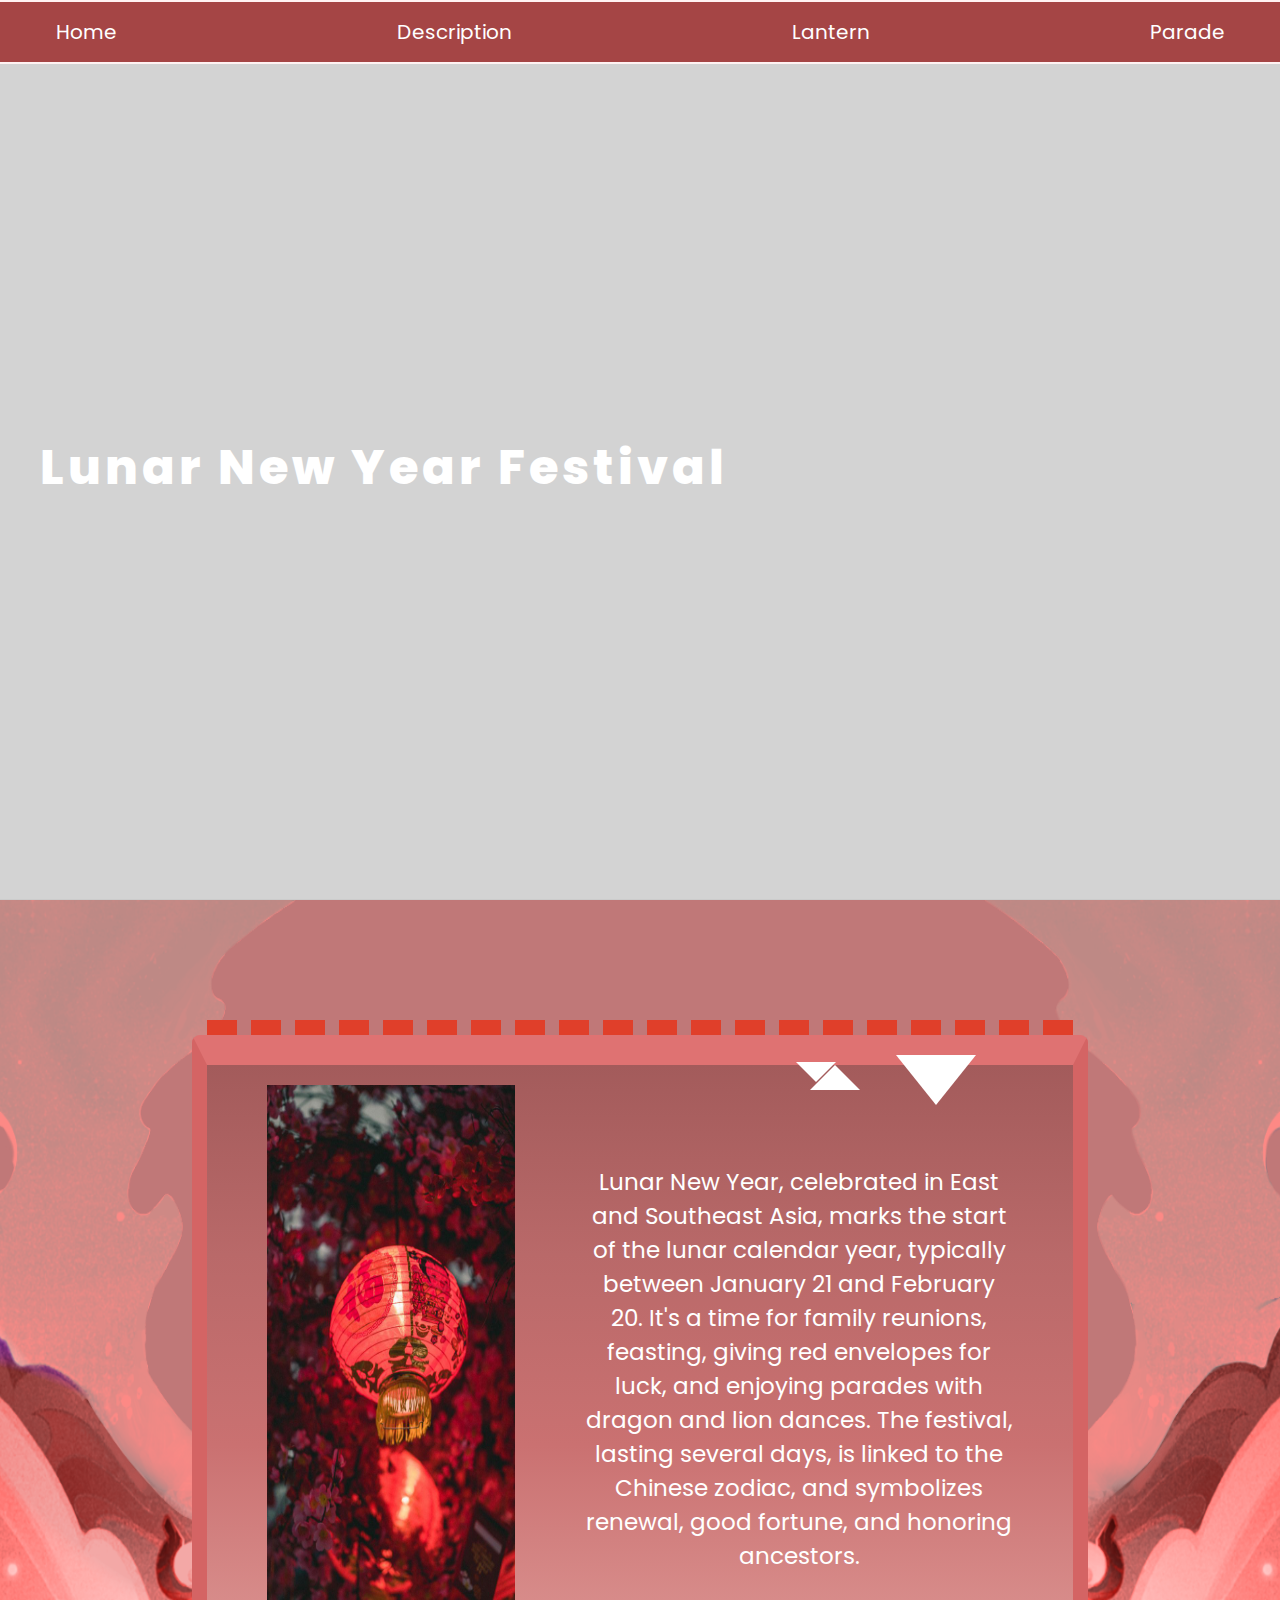
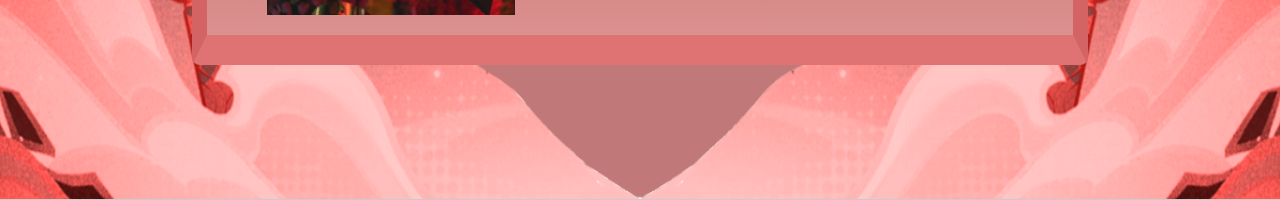
==== index.html @ ad0dca6e "i finally finished designing the description part" ====
<!DOCTYPE html>
<html lang="en">
<head>
    <meta charset="UTF-8">
    <meta name="viewport" content="width=device-width, initial-scale=1.0">
    <title>Lantern Festival</title>
    <link rel="stylesheet" href="style.css">
    
</head>
<!-- Option 3
For web development, HTML/CSS with JavaScript allows building
an interactive platform where players can customize parade
elements and share their designs.
 -->
<body>
    <header>
        <nav>
            <ul>
                <li><a href="#Home">Home</a></li>
                <li><a href="#Description">Description</a></li>
                <li><a href="#Lantern">Lantern</a></li>
                <li><a href="#Parade">Parade</a></li>
            </ul>
        </nav>
    </header>
    <section>
        <div class="main a" id="Home">
            <video src="mp4/motionplaces.com-0045-c009.mp4" muted loop autoplay></video>
            <div class="text">
                <h1>Lunar New Year Festival</h1>
            </div>
        </div>
    </section>
    <section>
        <a href="#">
            <div class="background-section a" id="Description">
                <img src="/mp3/Untitled6_20241118214222.png" alt="a" class="gi" width="100%">
                <div class="box">
                    <img src="mp3/c4c7138382f6a7d0e5ba7812f8f1c5c2.jpg" alt="a" width="30%" >
                    <p>Lunar New Year, celebrated in East and Southeast Asia, marks the start of the lunar calendar year, typically between January 21 and February 20. It's a time for family reunions, feasting, giving red envelopes for luck, and enjoying parades with dragon and lion dances. The festival, lasting several days, is linked to the Chinese zodiac, and symbolizes renewal, good fortune, and honoring ancestors.</p>  
                    <div class="triangle"></div>
                    <div class="triangle2"></div>
                    <div class="triangle3"></div>                           
                </div>   
                <div class="box-top"></div>    
            </div>
        </a>        
    </section>
    <section>
        
    </section>
      
</body>

</html>
---- style.css ----
@import url('https://fonts.googleapis.com/css2?family=Poppins:wght@100;400;500;600;700;800&display=swap');

* {
    border: 0;
    margin: 0;
    padding: 0;
    /*padding and border are included in the width and height*/
    box-sizing: border-box;
    font-family: 'Poppins', sans-serif;
    scroll-behavior: smooth;
}

body, html{
    margin: 0;
    padding: 0;
    height: 100%;
}

.a{
    height: 100vh; /* Full viewport height */
    display: flex;
    justify-content: center;
    align-items: center;
    font-size: 2em;
    text-align: center;
    background-color: lightgray;
    border-bottom: 1px solid #ccc;
    transition: transform 0.5s ease;
  }

nav{
    position: fixed;
    background-color: #a54545;
    color: white;
    margin: 0;
    padding: 0;
    width: 100%;
    z-index: 1000;
    border-top: 2px solid #fff2f2;
    border-bottom: 2px solid #fff2f2;

}

nav ul{
    list-style-type: none;
    margin: 0;
    padding: 0;
    display: flex;
    justify-content: center;
    
}

nav ul li{
    margin: 0;
}

nav ul li a{
    display: block;
    /* 15px : top bottom, 20px : left right */
    padding: 15px 140px;
    text-decoration: none;
    color: #fff;
    transition: background-color 0.3s, color 0.3s;
    font-size: 20px;
    z-index: 10000;

}

nav ul li a:hover{
    background-color: #da7676;
}

#home{
    background-color: #323a55;
    z-index: -20;
    height: 100vh;
}


video{
    z-index: 1;
    top: 0;
    left: 0;
    width: 100%;
    height: 100%;
    object-fit: cover;
    margin: 0 auto;
    position: relative;
    margin-bottom: 0;
    
}


.text{
    justify-content: center;
    align-items: center;
    top: 48%;
    position: absolute;
    z-index: 10;
    padding-top: 20px;
    margin-right: 40%;
    color: #fff;
    letter-spacing: 4px ;
    transition: 0.8s ;
}

.text h1 {
    font-size: 48px;
    font-weight: 800;
    color: #fff;
    line-height: 32px;

}



.background-section{
    margin-top: -100;
    width: 100%;
    background-color: #c07878;
 
}

.background-section .gi{
    width: 100%;
    margin: 0;
    height: 100%;
}


#description{
    background-color: #ff0000;
    z-index: -20;
    height: 100vh;
}


.box{
    transition: 0.8s;
    position: absolute;
    width: 70%;
    height: 70%;
    padding: 20px;
    background: linear-gradient(180deg,#a35b5b,#b96969,#ca7171,#da918f);
    border-top: 30px solid rgb(223, 114, 114);
    border-bottom: 30px solid rgb(223, 114, 114);
    border-left: 15px solid #d46464;
    border-right: 15px solid #d46464;
    border-radius: 8px;
    box-sizing: border-box;
    display: flex;
    
}

.box::before {
    content: ''; /* Necessary for pseudo-elements to appear */
    position: absolute;
    top: -45px; /* Adjusts the position of the dashed border relative to the solid border */
    left: 0;
    width: 100%; /* Full width of the element */
    border-top: 15px dashed rgb(224, 63, 42); 
}

.background-section p{
    transition: 0.8s;
    margin-left: 28vw;
    margin-right: 60px;
    margin-top: 80px;
    position: absolute;
    text-align: center;
    display: inline-block;
    clear: both;
    color: #ffffff;
    z-index: 10;
    font-size: 23px;
}

.background-section img{
    transition: 0.8s;
    margin-left: 40px;
    width: 30%;
    height: auto;
    margin-right: 10px;
}


.triangle{
    margin-top: -30px;
    margin-left: 29vw;
    width: 0;
    height: 0;
    border-left: 40px solid transparent;
    border-right: 40px solid transparent;
    border-top: 50px solid #ffffff;

}

.triangle2{
    margin-top: -20px;
    margin-left: -13vw;
    width: 0;
    height: 0;
    border-left: 25px solid transparent;
    border-right: 25px solid transparent;
    border-bottom: 25px solid #ffffff;
}

.triangle3{
    margin-top: -23px;
    margin-left: -5vw;
    width: 0;
    height: 0;
    border-left: 20px solid transparent;
    border-right: 20px solid transparent;
    border-top: 20px solid #ffffff;
}

/* .pic  {
    display: flex;
    position: absolute;
    height: 300px;
    font-size: 18px;
    font-weight: 400;
    margin: 300px 40px;
    color: #fff;
    max-width: 700px;
    top: 45vw;
    left: 70vw;
} */
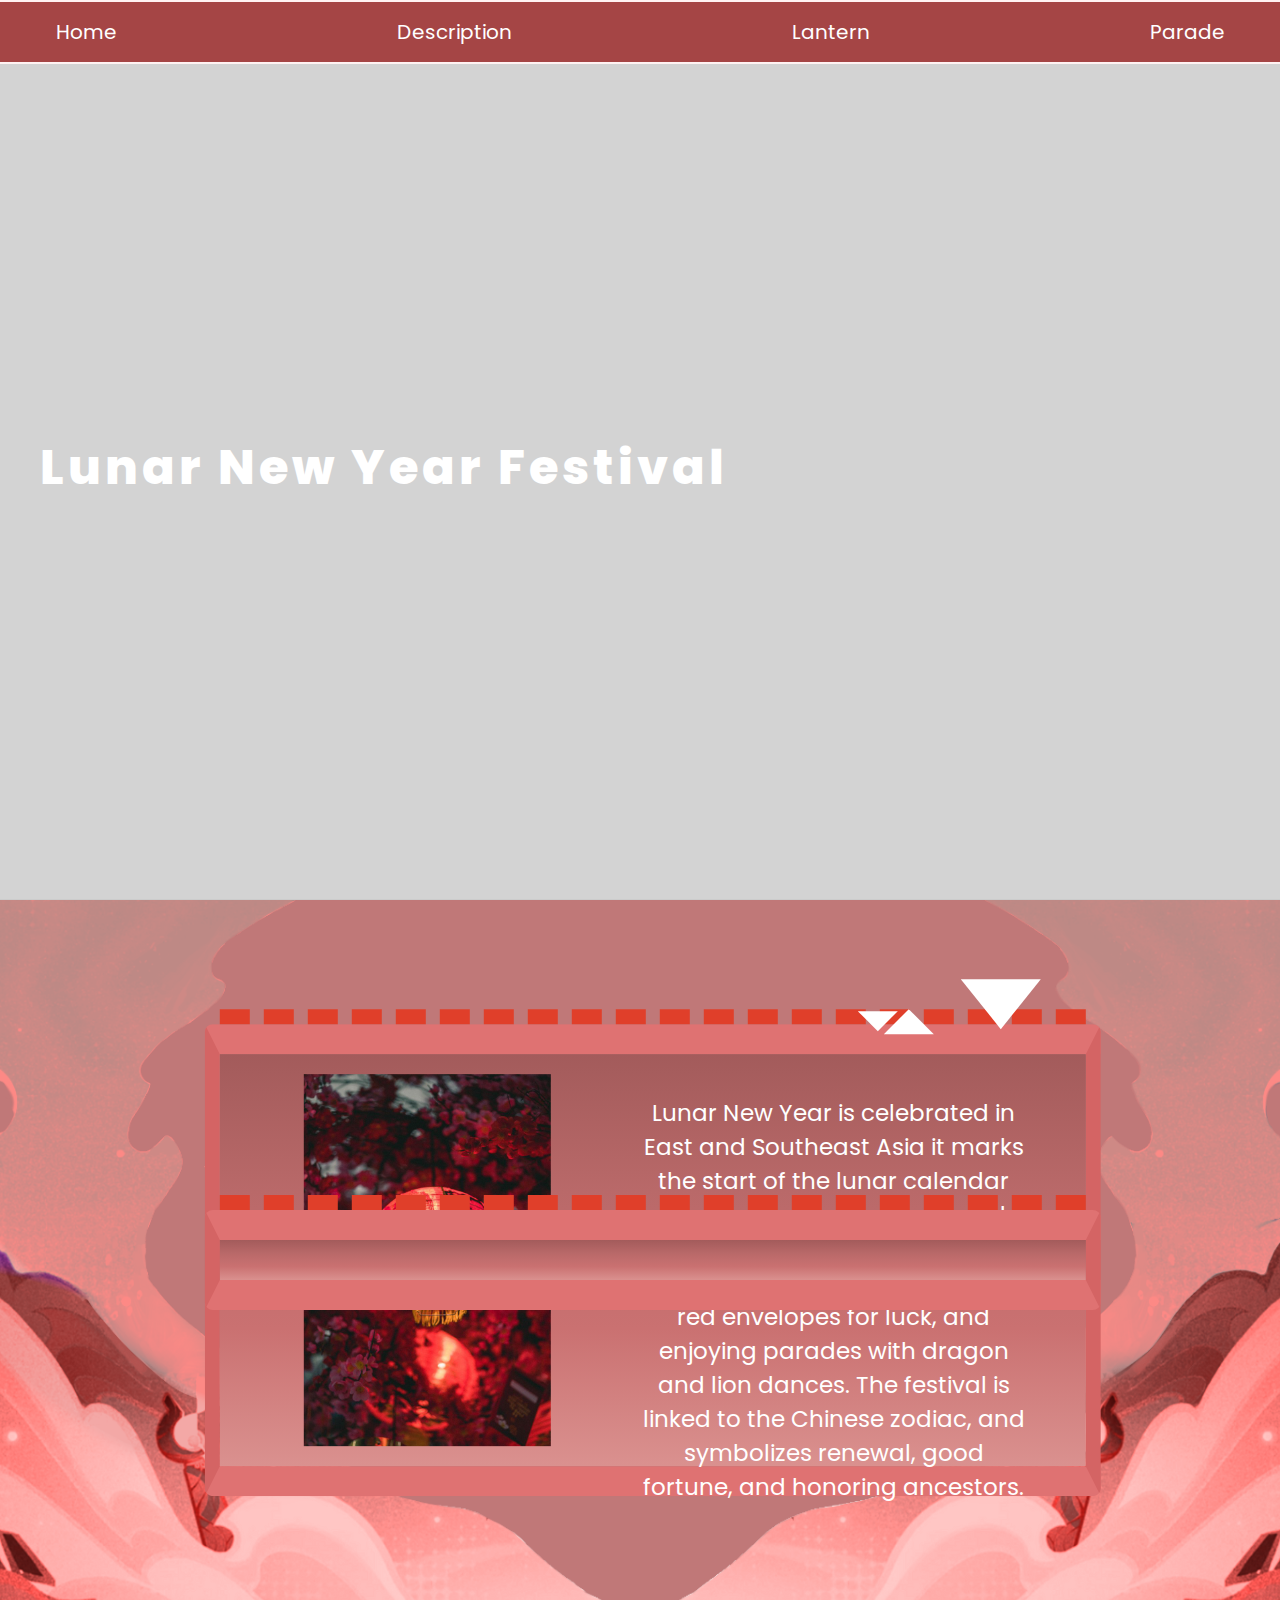
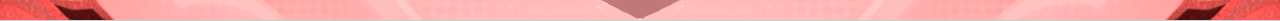
==== commit 8420b84d: "i tried adding a slider but failed" ====
--- a/index.html
+++ b/index.html
@@ -32,24 +32,33 @@
         </div>
     </section>
     <section>
-        <a href="#">
-            <div class="background-section a" id="Description">
-                <img src="/mp3/Untitled6_20241118214222.png" alt="a" class="gi" width="100%">
-                <div class="box">
-                    <img src="mp3/c4c7138382f6a7d0e5ba7812f8f1c5c2.jpg" alt="a" width="30%" >
-                    <p>Lunar New Year, celebrated in East and Southeast Asia, marks the start of the lunar calendar year, typically between January 21 and February 20. It's a time for family reunions, feasting, giving red envelopes for luck, and enjoying parades with dragon and lion dances. The festival, lasting several days, is linked to the Chinese zodiac, and symbolizes renewal, good fortune, and honoring ancestors.</p>  
-                    <div class="triangle"></div>
-                    <div class="triangle2"></div>
-                    <div class="triangle3"></div>                           
-                </div>   
-                <div class="box-top"></div>    
+        <div class="background-section a" id="Description">
+            <img src="/mp3/Untitled6_20241118214222.png" alt="a" class="gi" width="100%">
+            <div class="slider">
+                <span id="slide-1"></span>
+                <span id="slide-2"></span>
+                <span id="slide-3"></span>
+                <div class="slide">
+                    <div class="box">
+                        <img src="mp3/c4c7138382f6a7d0e5ba7812f8f1c5c2.jpg" alt="a" width="30%" >
+                        <p>Lunar New Year is celebrated in East and Southeast Asia it marks the start of the lunar calendar year,  between January 21 and February 20. It's a time where family reunions, feasting, giving red envelopes for luck, and enjoying parades with dragon and lion dances. The festival is linked to the Chinese zodiac, and symbolizes renewal, good fortune, and honoring ancestors.</p>  
+                        <div class="triangles">
+                            <div class="triangle"></div>
+                            <div class="triangle2"></div>
+                            <div class="triangle3"></div>  
+                        </div>                    
+                    </div>   
+                     <div class="box">
+                        
+                     </div>
+
+                </div>
+            <div class="button">
+                <a href="#slide-1"></a>
+                <a href="#slide-2"></a>
+                <a href="#slide-3"></a>    
             </div>
-        </a>        
+        </div>
     </section>
-    <section>
-        
-    </section>
-      
 </body>
-
 </html>--- a/style.css
+++ b/style.css
@@ -18,6 +18,7 @@
 
 .a{
     height: 100vh; /* Full viewport height */
+    width: 100%;
     display: flex;
     justify-content: center;
     align-items: center;
@@ -26,6 +27,7 @@
     background-color: lightgray;
     border-bottom: 1px solid #ccc;
     transition: transform 0.5s ease;
+    
   }
 
 nav{
@@ -115,8 +117,8 @@
 
 
 .background-section{
-    margin-top: -100;
-    width: 100%;
+    width: 100%;
+    height: 100%;
     background-color: #c07878;
  
 }
@@ -125,22 +127,23 @@
     width: 100%;
     margin: 0;
     height: 100%;
+    display: block;
 }
 
 
 #description{
-    background-color: #ff0000;
     z-index: -20;
     height: 100vh;
 }
 
 
+
 .box{
     transition: 0.8s;
     position: absolute;
     width: 70%;
-    height: 70%;
     padding: 20px;
+    transform: translate(-120%,-50%);
     background: linear-gradient(180deg,#a35b5b,#b96969,#ca7171,#da918f);
     border-top: 30px solid rgb(223, 114, 114);
     border-bottom: 30px solid rgb(223, 114, 114);
@@ -149,6 +152,9 @@
     border-radius: 8px;
     box-sizing: border-box;
     display: flex;
+    justify-content: center;
+    align-items: center;
+    z-index: 200;
     
 }
 
@@ -163,7 +169,7 @@
 
 .background-section p{
     transition: 0.8s;
-    margin-left: 28vw;
+    margin-left: 33vw;
     margin-right: 60px;
     margin-top: 80px;
     position: absolute;
@@ -177,12 +183,17 @@
 
 .background-section img{
     transition: 0.8s;
-    margin-left: 40px;
+    margin-left: -0px;
     width: 30%;
     height: auto;
-    margin-right: 10px;
-}
-
+    margin-right: -0vw;
+}
+
+.triangles{
+    position: relative;
+    top: -240px;
+    left: 3vw;
+}
 
 .triangle{
     margin-top: -30px;
@@ -197,7 +208,7 @@
 
 .triangle2{
     margin-top: -20px;
-    margin-left: -13vw;
+    margin-left: 23vw;
     width: 0;
     height: 0;
     border-left: 25px solid transparent;
@@ -207,7 +218,7 @@
 
 .triangle3{
     margin-top: -23px;
-    margin-left: -5vw;
+    margin-left: 21vw;
     width: 0;
     height: 0;
     border-left: 20px solid transparent;
@@ -215,18 +226,14 @@
     border-top: 20px solid #ffffff;
 }
 
-/* .pic  {
-    display: flex;
-    position: absolute;
-    height: 300px;
-    font-size: 18px;
-    font-weight: 400;
-    margin: 300px 40px;
-    color: #fff;
-    max-width: 700px;
-    top: 45vw;
-    left: 70vw;
-} */
-
-
-
+.slide{
+    height: 00px;
+    margin-left: auto;
+    margin-right: auto;
+    margin-top: 0px;
+    text-align: center;
+    overflow: hidden;
+}
+
+
+
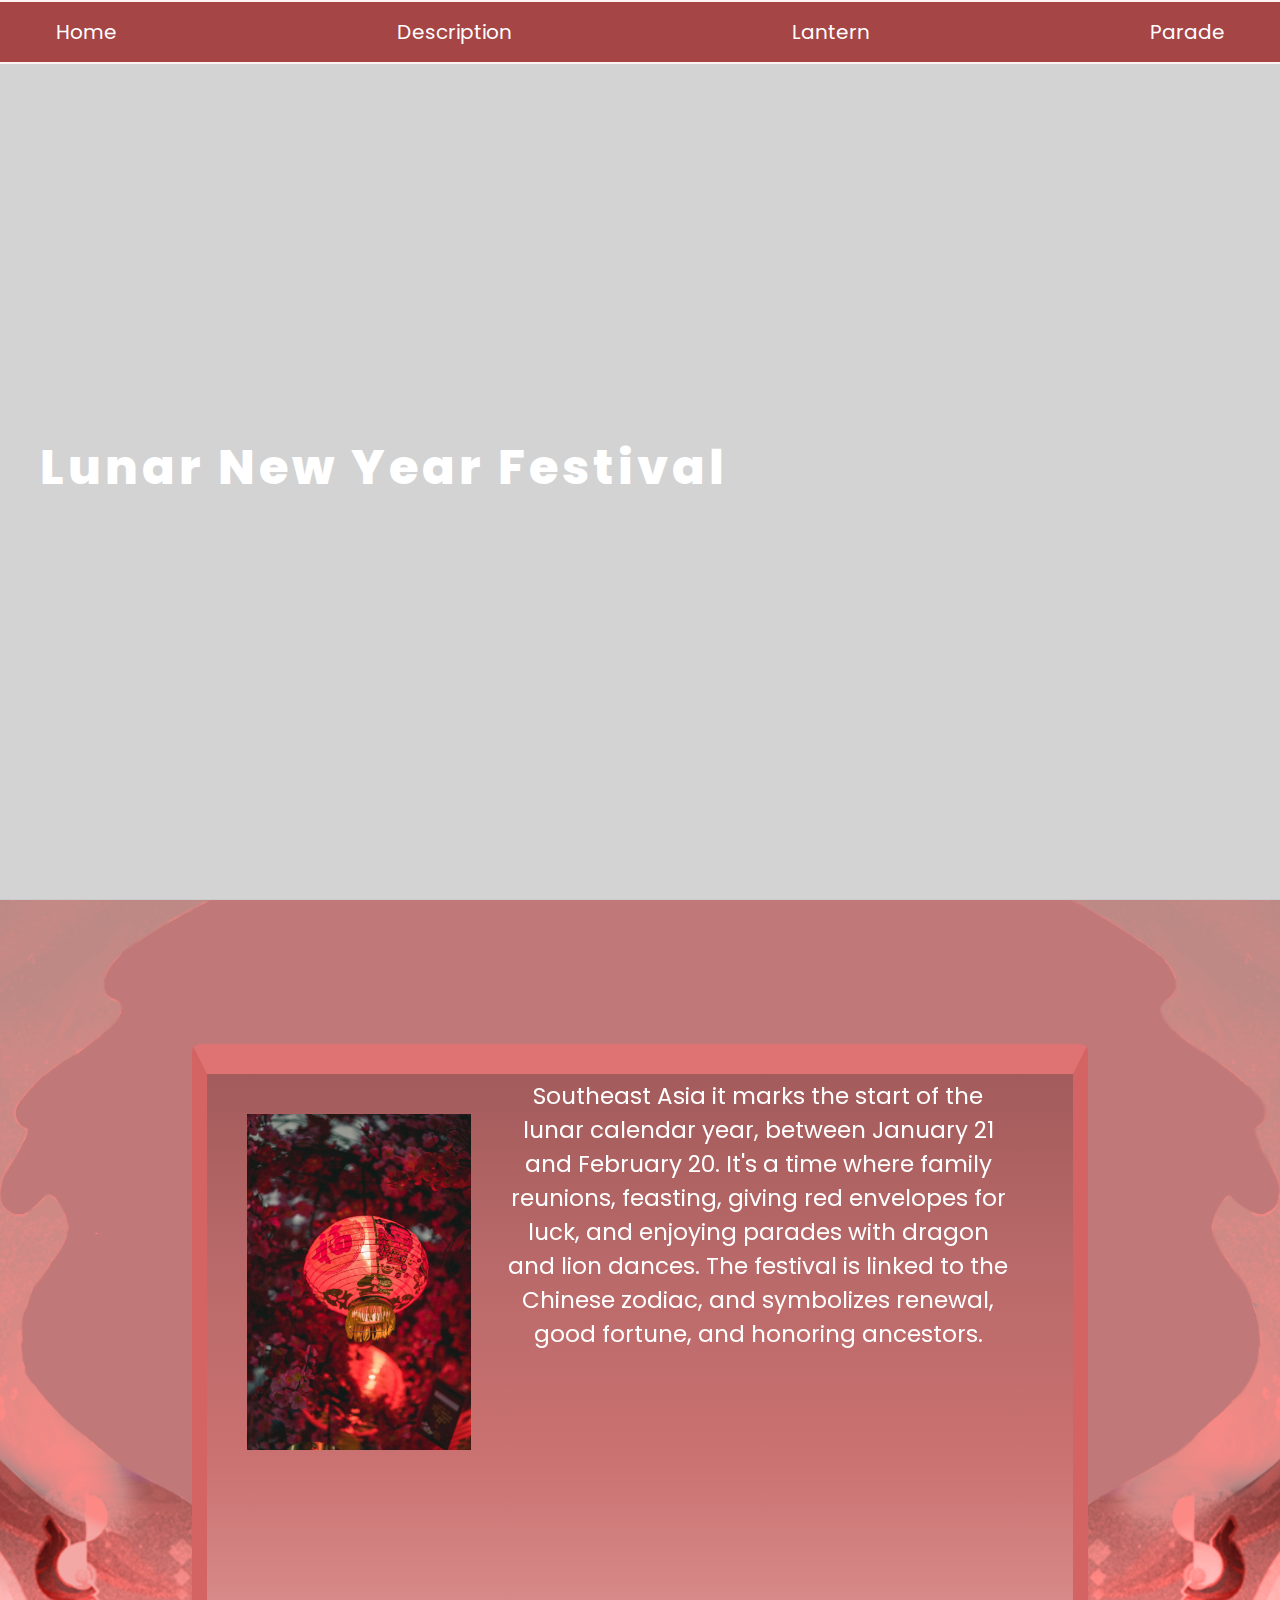
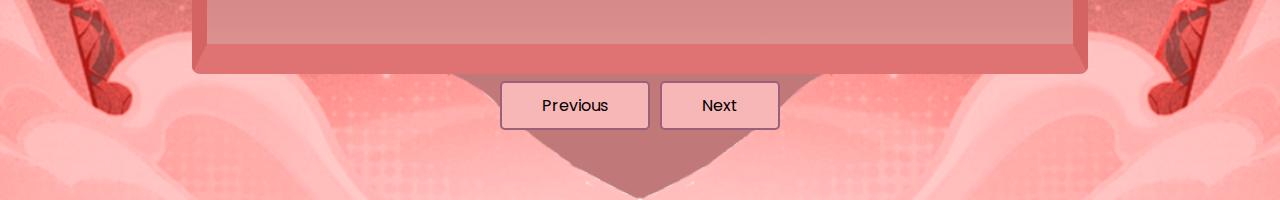
==== commit 1541639c: "I FINALLY FIGURED OUT ON THE SLIDER" ====
--- a/index.html
+++ b/index.html
@@ -1,17 +1,19 @@
 <!DOCTYPE html>
 <html lang="en">
+
 <head>
     <meta charset="UTF-8">
     <meta name="viewport" content="width=device-width, initial-scale=1.0">
     <title>Lantern Festival</title>
     <link rel="stylesheet" href="style.css">
-    
+    <script src="script.js" defer></script>
 </head>
 <!-- Option 3
 For web development, HTML/CSS with JavaScript allows building
 an interactive platform where players can customize parade
 elements and share their designs.
  -->
+
 <body>
     <header>
         <nav>
@@ -32,33 +34,51 @@
         </div>
     </section>
     <section>
-        <div class="background-section a" id="Description">
+        <div class="background-section" id="Description">
             <img src="/mp3/Untitled6_20241118214222.png" alt="a" class="gi" width="100%">
             <div class="slider">
-                <span id="slide-1"></span>
-                <span id="slide-2"></span>
-                <span id="slide-3"></span>
                 <div class="slide">
                     <div class="box">
-                        <img src="mp3/c4c7138382f6a7d0e5ba7812f8f1c5c2.jpg" alt="a" width="30%" >
-                        <p>Lunar New Year is celebrated in East and Southeast Asia it marks the start of the lunar calendar year,  between January 21 and February 20. It's a time where family reunions, feasting, giving red envelopes for luck, and enjoying parades with dragon and lion dances. The festival is linked to the Chinese zodiac, and symbolizes renewal, good fortune, and honoring ancestors.</p>  
-                        <div class="triangles">
-                            <div class="triangle"></div>
-                            <div class="triangle2"></div>
-                            <div class="triangle3"></div>  
-                        </div>                    
-                    </div>   
-                     <div class="box">
-                        
-                     </div>
-
+                        <div class="sliding" id="slide-1">
+                            <img src="mp3/c4c7138382f6a7d0e5ba7812f8f1c5c2.jpg" alt="a" width="100%">
+                            <p>Lunar New Year is celebrated in East and Southeast Asia it marks the start of the lunar
+                            calendar year, between January 21 and February 20. It's a time where family reunions,
+                            feasting, giving red envelopes for luck, and enjoying parades with dragon and lion dances.
+                            The festival is linked to the Chinese zodiac, and symbolizes renewal, good fortune, and
+                            honoring ancestors.</p>
+                        </div>
+                        <div class="sliding" id="slide-2">
+                            <h1>The Chinese Zodiacs</h1>
+                            <img src="/mp3/Rat.png" alt="Rat" class="zodiac">
+                            <img src="/mp3/ox.png" alt="Ox" class="zodiac">
+                            <img src="/mp3/tiger.png" alt="Tiger" class="zodiac">
+                            <img src="/mp3/rabbit.png" alt="Rabbit" class="zodiac">
+                            <img src="/mp3/Dragon.png" alt="Dragon" class="zodiac">
+                            <img src="/mp3/snake.png" alt="Snake" class="zodiac">
+                            <img src="/mp3/horse.png" alt="Horse" class="zodiac">
+                            <img src="/mp3/goat.png" alt="Goat" class="zodiac">
+                            <img src="/mp3/monkey.png" alt="Monkey" class="zodiac">
+                            <img src="/mp3/rooster.png" alt="Rooster" class="zodiac">
+                            <img src="/mp3/dog.png" alt="Dog" class="zodiac">
+                            <img src="/mp3/pig.png" alt="Pig" class="zodiac">
+                        </div>
+                        <div class="sliding" id="slide-3">
+                            <h1>a</h1>
+                        </div>                       
+                    </div>
+                    <div class="triangles">
+                        <div class="triangle"></div>
+                        <div class="triangle2"></div>
+                        <div class="triangle3"></div>
+                    </div>
                 </div>
+            </div>
             <div class="button">
-                <a href="#slide-1"></a>
-                <a href="#slide-2"></a>
-                <a href="#slide-3"></a>    
+                <button class="prev">Previous</button>
+                <button class="next">Next</button>              
             </div>
         </div>
     </section>
 </body>
+
 </html>--- a/style.css
+++ b/style.css
@@ -117,13 +117,16 @@
 
 
 .background-section{
-    width: 100%;
-    height: 100%;
+    position: relative;
+    height: 100vh;
     background-color: #c07878;
+    /* overflow: hidden; */
  
 }
 
-.background-section .gi{
+.background-section img.gi{
+    position: absolute;
+    object-fit: cover;
     width: 100%;
     margin: 0;
     height: 100%;
@@ -140,10 +143,13 @@
 
 .box{
     transition: 0.8s;
-    position: absolute;
+    padding: 20px;
     width: 70%;
-    padding: 20px;
-    transform: translate(-120%,-50%);
+    height: 70vh;
+    transform: translate(0%,30%);
+    display: flex;
+    z-index: 20;
+    position: absolute;
     background: linear-gradient(180deg,#a35b5b,#b96969,#ca7171,#da918f);
     border-top: 30px solid rgb(223, 114, 114);
     border-bottom: 30px solid rgb(223, 114, 114);
@@ -151,10 +157,9 @@
     border-right: 15px solid #d46464;
     border-radius: 8px;
     box-sizing: border-box;
-    display: flex;
-    justify-content: center;
-    align-items: center;
-    z-index: 200;
+    overflow: hidden;
+    
+    /*  */
     
 }
 
@@ -167,36 +172,16 @@
     border-top: 15px dashed rgb(224, 63, 42); 
 }
 
-.background-section p{
-    transition: 0.8s;
-    margin-left: 33vw;
-    margin-right: 60px;
-    margin-top: 80px;
-    position: absolute;
-    text-align: center;
-    display: inline-block;
-    clear: both;
-    color: #ffffff;
-    z-index: 10;
-    font-size: 23px;
-}
-
-.background-section img{
-    transition: 0.8s;
-    margin-left: -0px;
-    width: 30%;
-    height: auto;
-    margin-right: -0vw;
-}
 
 .triangles{
     position: relative;
-    top: -240px;
-    left: 3vw;
+    top: -50px;
+    margin-left: 19%;
+    z-index: 20;
 }
 
 .triangle{
-    margin-top: -30px;
+    margin-top: -50px;
     margin-left: 29vw;
     width: 0;
     height: 0;
@@ -207,7 +192,7 @@
 }
 
 .triangle2{
-    margin-top: -20px;
+    margin-top: -30px;
     margin-left: 23vw;
     width: 0;
     height: 0;
@@ -226,14 +211,125 @@
     border-top: 20px solid #ffffff;
 }
 
+.slider{  
+    display: flex;
+    position: relative;
+    width: 100%;
+    top: 30%;
+    transition: transform 0.5s ease;
+    
+}
+
 .slide{
-    height: 00px;
-    margin-left: auto;
-    margin-right: auto;
-    margin-top: 0px;
+    flex: 0 0 100%;/* Each slide takes full width */
+    display: flex;
+    justify-content: center;
+    align-items: center;
+    overflow: hidden;
+    transition: opacity 0.5s ease-in-out;
+
+}
+
+
+.sliding{
+    height: 100%;
+    width: 100%; /* Adjust this as needed */
+    display: flex;
+    padding: 20px;
+    margin: 0;
+    flex-direction: column;
+    align-items: center;
+    justify-content: center;
+    opacity: 0;
+
+}
+
+.sliding img{
+    max-width: 100%;
+    height: auto;
+    display: block;
+}
+
+#slide-1 img {
+    width: 60%;
+    height: auto;
+}
+
+#slide-1 p{
+    transition: 0.8s;
+    margin-left: 20vw;
+    margin-right: 60px;
+    margin-top: -45vh;
+    position: absolute;
     text-align: center;
-    overflow: hidden;
-}
-
-
-
+    display: inline-block;
+    clear: both;
+    color: #ffffff;
+    z-index: 10;
+    font-size: 23px;
+}
+
+#slide-2{
+    display: grid;
+    grid-template-columns: repeat(4, 1fr);  
+    grid-template-rows: repeat(3, 1fr);  
+    gap: 10px; 
+    
+}
+
+#slide-2 h1{
+    position: absolute;
+    top: 0;
+    left: 50%;
+    margin-top: 10px;
+    transform: translateX(-50%);  /* This moves it left by 50% of its width */
+    z-index: 10; 
+
+}
+
+#slide-2 img{
+    margin-left: 4vw;
+    margin-top: 20px;
+}
+
+/* Active Slide */
+.sliding.active {
+    display: block;
+    opacity: 1;
+}
+
+/* Hide inactive slides */
+.sliding:not(.active) {
+    display: none; /* Hide all slides that are not active */
+}
+
+.button {
+    position: absolute;
+    bottom: 70px;
+    left: 50%;
+    transform: translateX(-50%);
+    display: flex;
+    gap: 10px;
+    z-index: 200;
+
+}
+
+.button button {
+    display: inline-block;
+    background-color: #ff6f61;
+    padding: 10px 40px;
+    border: 2px solid rgb(156, 97, 122);  /* Add border for debugging */
+    cursor: pointer;
+    font-size: 16px;
+    border-radius: 5px;
+    background: #f8b7b7;
+}
+
+button:hover {
+    background: #e68c8c;
+}
+
+.zodiac{
+    width: 45%;
+}
+
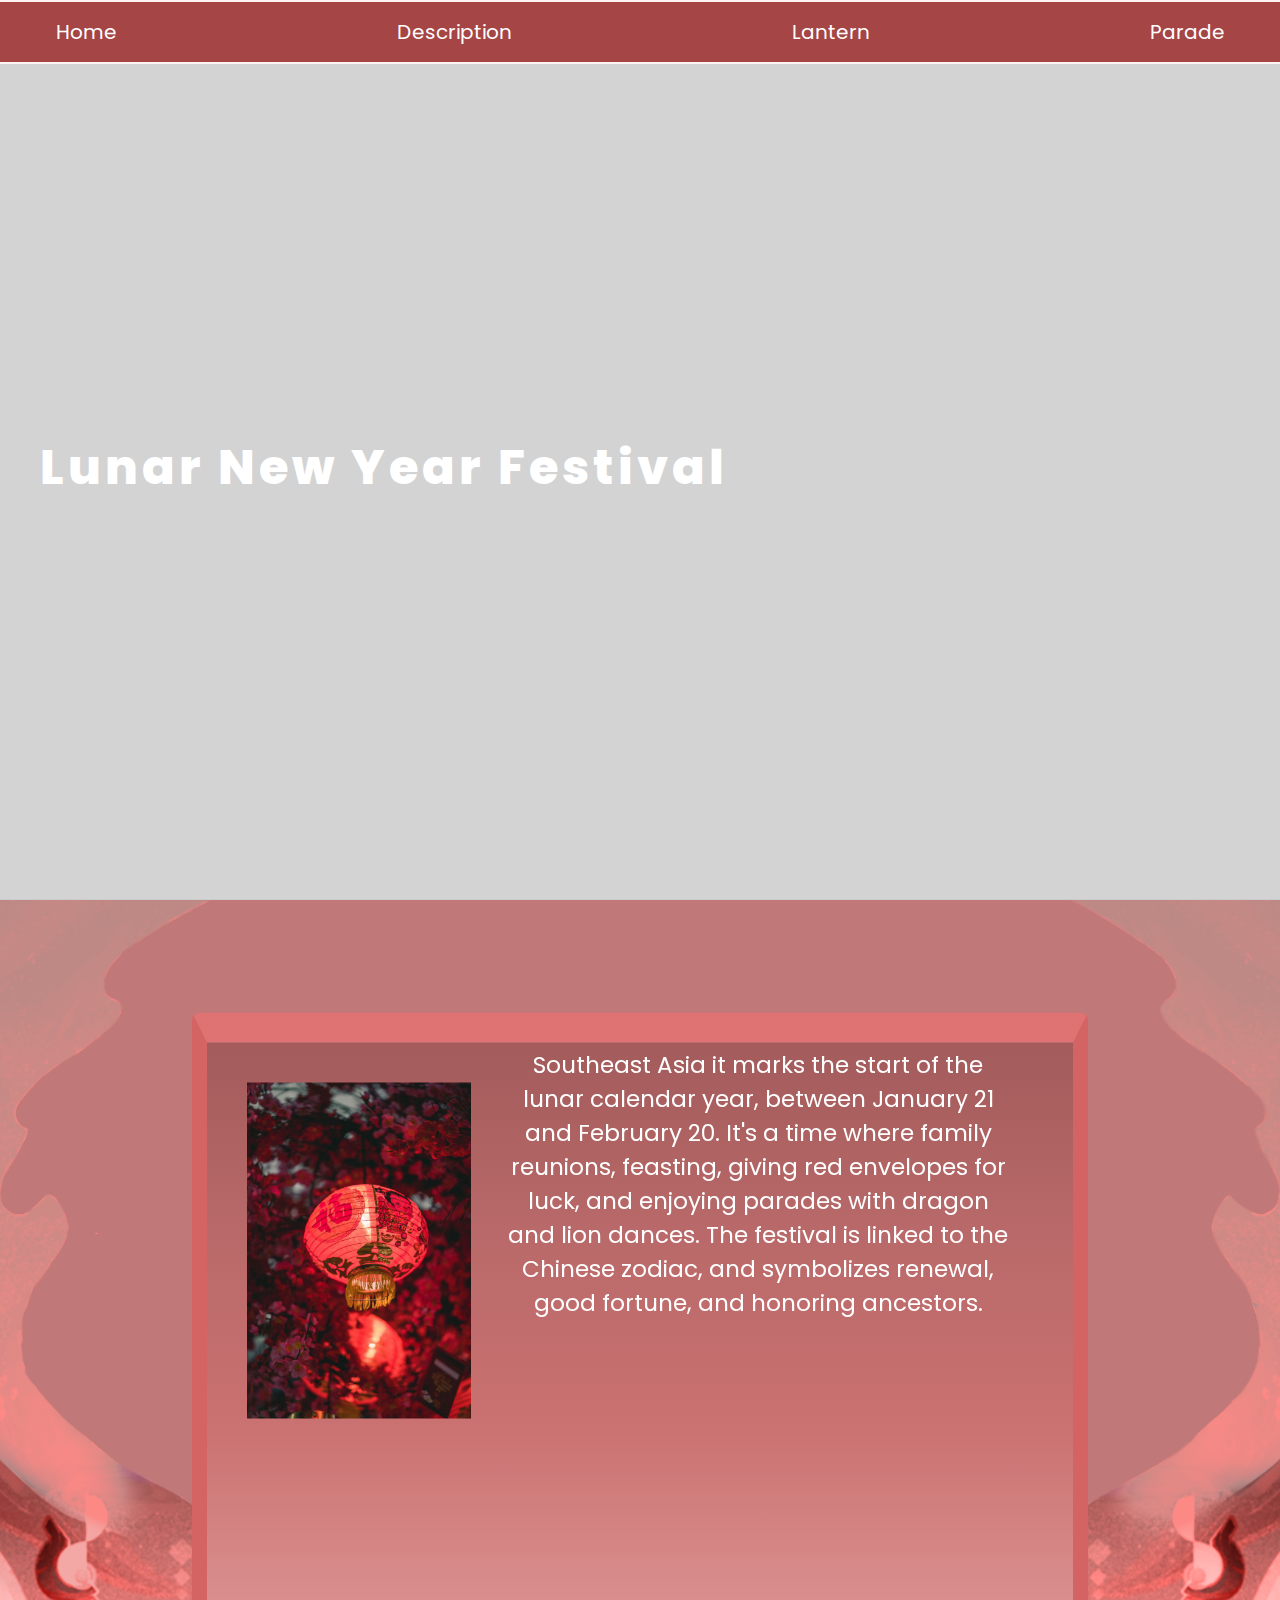
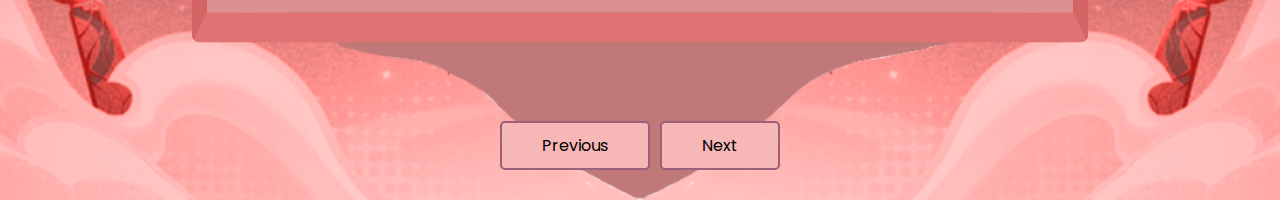
==== commit c4fd0fbd: "i added some" ====
--- a/index.html
+++ b/index.html
@@ -63,7 +63,17 @@
                             <img src="/mp3/pig.png" alt="Pig" class="zodiac">
                         </div>
                         <div class="sliding" id="slide-3">
-                            <h1>a</h1>
+                            <h1>How to Celebrate Lunar New Year</h1>
+                            <div class="gallery">
+                                <div class="thumbnail">
+                                    <img src="/mp3/__opt__aboutcom__coeus__resources__content_migration__serious_eats__seriouseats.com__images__2017__01__20170116-chinese-new-year-2017-reilly-04-42110706837a44a3a6e690921223163e.jpg" alt="thumbnail-1" class="Celebret" data-index="0">
+                                    <img src="/mp3/download.jpg" alt="thumbnail-2" class="Celebret" data-index="1">
+                                    <img src="/mp3/T1TJCXB7VT1RCvBVdK.jpg" alt="thumbnail-3" class="Celebret" data-index="2">
+                                </div>
+                                <div class="main-display">
+                                    <img src="mp3/__opt__aboutcom__coeus__resources__content_migration__serious_eats__seriouseats.com__images__2017__01__20170116-chinese-new-year-2017-reilly-04-42110706837a44a3a6e690921223163e.jpg" alt="Eat" class="main-image">
+                                </div>
+                            </div>   
                         </div>                       
                     </div>
                     <div class="triangles">
--- a/style.css
+++ b/style.css
@@ -146,7 +146,7 @@
     padding: 20px;
     width: 70%;
     height: 70vh;
-    transform: translate(0%,30%);
+    transform: translate(0%,25%);
     display: flex;
     z-index: 20;
     position: absolute;
@@ -172,6 +172,14 @@
     border-top: 15px dashed rgb(224, 63, 42); 
 }
 
+.box.end-position {
+    width: 70%;
+    height: 80vh;
+    transform: translate(0%, 23%); /* Adjust to your desired position */
+    transition: transform 0.5s ease;   /* Smooth transition for position change */
+
+}
+
 
 .triangles{
     position: relative;
@@ -292,6 +300,16 @@
     margin-top: 20px;
 }
 
+#slide-3 h1{
+    position: absolute;
+    top: 0;
+    left: 50%;
+    margin-top: 10px;
+    transform: translateX(-50%);  /* This moves it left by 50% of its width */
+    z-index: 10; 
+
+}
+
 /* Active Slide */
 .sliding.active {
     display: block;
@@ -305,7 +323,7 @@
 
 .button {
     position: absolute;
-    bottom: 70px;
+    bottom: 30px;
     left: 50%;
     transform: translateX(-50%);
     display: flex;
@@ -331,5 +349,47 @@
 
 .zodiac{
     width: 45%;
-}
-
+    
+}
+
+#slide-3{
+    
+}
+
+.gallery {
+    display: flex;
+    align-items: center;
+    gap: 20px;
+}
+
+.thumbnails {
+    width: 20%;
+    height: auto;
+    display: flex;
+    flex-direction: column;
+    gap: 10px;
+}
+
+
+.Celebret{
+    margin-top: 30px;
+    cursor: pointer;
+    transform: translate(-%);
+    border: 2px solid transparent;
+    transition: border-color 0.3s;
+}
+
+.Celebret:hover {
+    transform: scale(1.2);
+}
+
+.main-display {
+    flex: 1;
+    text-align: center;
+}
+
+.main-image {
+    max-width: 100%;
+    max-height: 400px;
+    border: 2px solid #ccc;
+}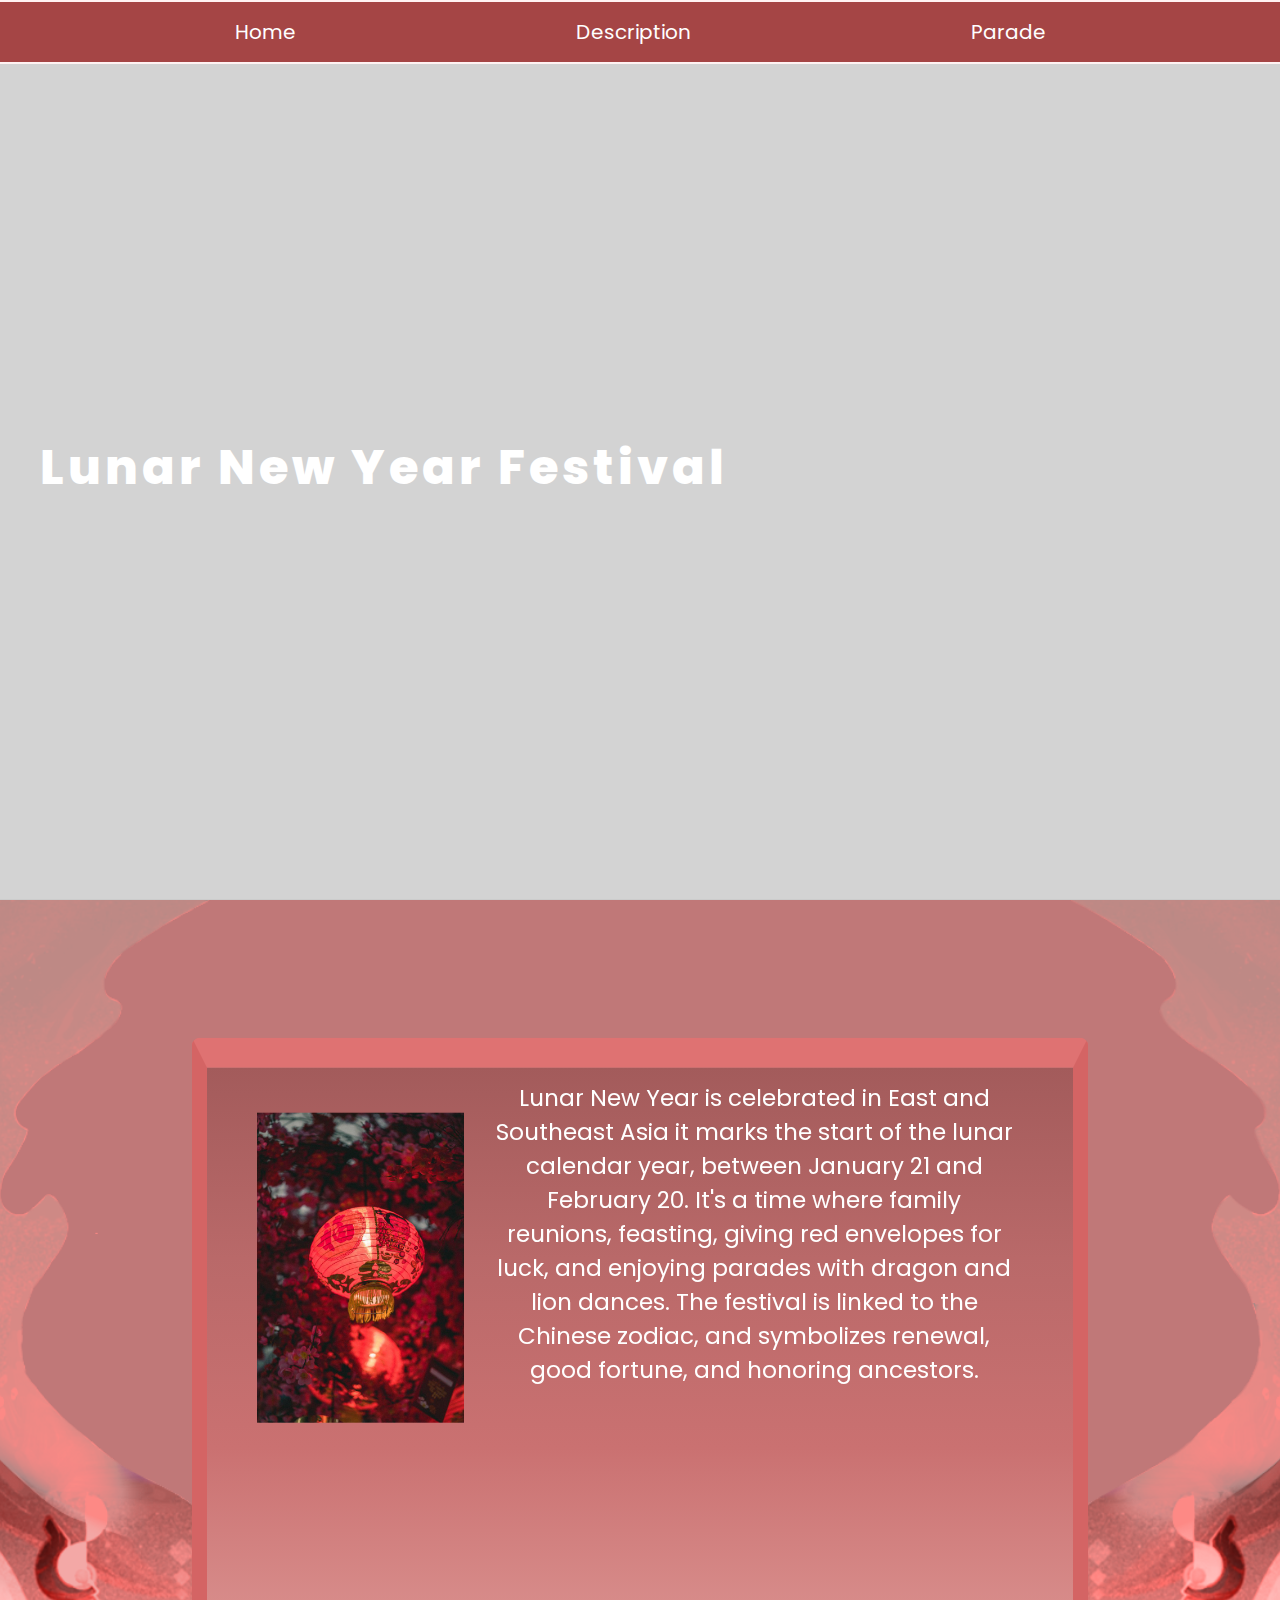
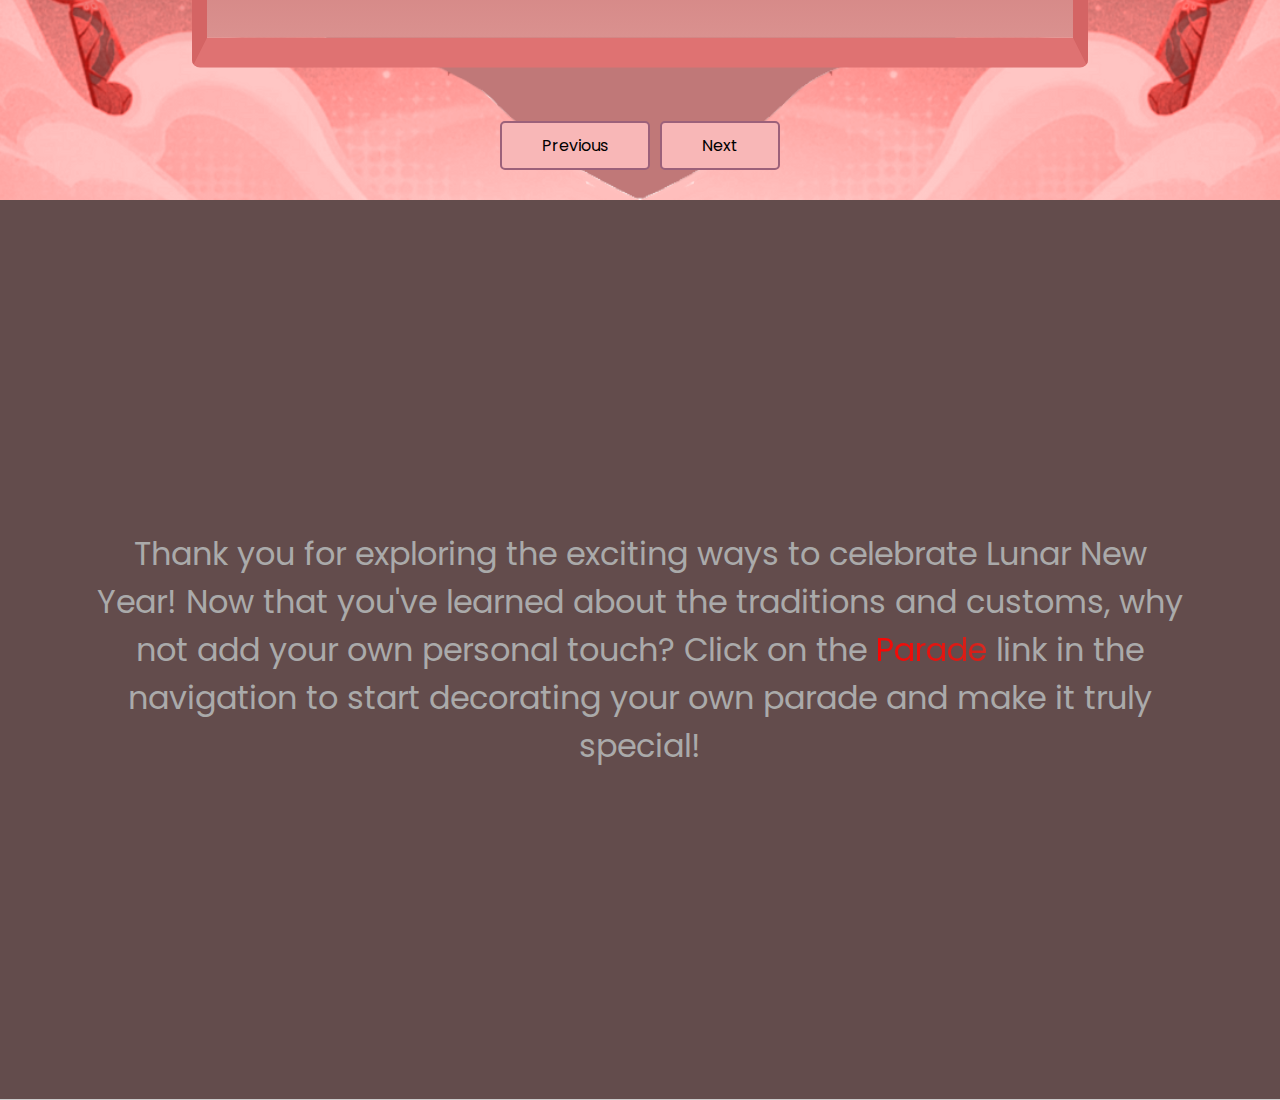
==== commit a01d46d4: "im going to continue my code later on" ====
--- a/index.html
+++ b/index.html
@@ -20,8 +20,7 @@
             <ul>
                 <li><a href="#Home">Home</a></li>
                 <li><a href="#Description">Description</a></li>
-                <li><a href="#Lantern">Lantern</a></li>
-                <li><a href="#Parade">Parade</a></li>
+                <li><a href="parade.html">Parade</a></li>
             </ul>
         </nav>
     </header>
@@ -49,31 +48,31 @@
                         </div>
                         <div class="sliding" id="slide-2">
                             <h1>The Chinese Zodiacs</h1>
-                            <img src="/mp3/Rat.png" alt="Rat" class="zodiac">
-                            <img src="/mp3/ox.png" alt="Ox" class="zodiac">
-                            <img src="/mp3/tiger.png" alt="Tiger" class="zodiac">
-                            <img src="/mp3/rabbit.png" alt="Rabbit" class="zodiac">
-                            <img src="/mp3/Dragon.png" alt="Dragon" class="zodiac">
-                            <img src="/mp3/snake.png" alt="Snake" class="zodiac">
-                            <img src="/mp3/horse.png" alt="Horse" class="zodiac">
-                            <img src="/mp3/goat.png" alt="Goat" class="zodiac">
-                            <img src="/mp3/monkey.png" alt="Monkey" class="zodiac">
-                            <img src="/mp3/rooster.png" alt="Rooster" class="zodiac">
-                            <img src="/mp3/dog.png" alt="Dog" class="zodiac">
-                            <img src="/mp3/pig.png" alt="Pig" class="zodiac">
+                            <div class="zodiac-container">
+                                <img src="/mp3/Rat.png" alt="Rat" class="zodiac">
+                                <img src="/mp3/ox.png" alt="Ox" class="zodiac">
+                                <img src="/mp3/tiger.png" alt="Tiger" class="zodiac">
+                                <img src="/mp3/rabbit.png" alt="Rabbit" class="zodiac">
+                                <img src="/mp3/Dragon.png" alt="Dragon" class="zodiac">
+                                <img src="/mp3/snake.png" alt="Snake" class="zodiac">
+                                <img src="/mp3/horse.png" alt="Horse" class="zodiac">
+                                <img src="/mp3/goat.png" alt="Goat" class="zodiac">
+                                <img src="/mp3/monkey.png" alt="Monkey" class="zodiac">
+                                <img src="/mp3/rooster.png" alt="Rooster" class="zodiac">
+                                <img src="/mp3/dog.png" alt="Dog" class="zodiac">
+                                <img src="/mp3/pig.png" alt="Pig" class="zodiac">
+                            </div>  
                         </div>
                         <div class="sliding" id="slide-3">
                             <h1>How to Celebrate Lunar New Year</h1>
-                            <div class="gallery">
-                                <div class="thumbnail">
-                                    <img src="/mp3/__opt__aboutcom__coeus__resources__content_migration__serious_eats__seriouseats.com__images__2017__01__20170116-chinese-new-year-2017-reilly-04-42110706837a44a3a6e690921223163e.jpg" alt="thumbnail-1" class="Celebret" data-index="0">
-                                    <img src="/mp3/download.jpg" alt="thumbnail-2" class="Celebret" data-index="1">
-                                    <img src="/mp3/T1TJCXB7VT1RCvBVdK.jpg" alt="thumbnail-3" class="Celebret" data-index="2">
-                                </div>
-                                <div class="main-display">
-                                    <img src="mp3/__opt__aboutcom__coeus__resources__content_migration__serious_eats__seriouseats.com__images__2017__01__20170116-chinese-new-year-2017-reilly-04-42110706837a44a3a6e690921223163e.jpg" alt="Eat" class="main-image">
-                                </div>
-                            </div>   
+                            <div class="thumbnail">
+                                <img src="/mp3/__opt__aboutcom__coeus__resource.jpg" alt="thumbnail-1" class="Celebret" data-index="0">
+                                <img src="/mp3/dfed0246415c1f8f6f82f1d481fa9300.jpg" alt="thumbnail-2" class="Celebret" data-index="1">
+                                <img src="/mp3/7983c5ac99dc2232ac596c242ae0704f.jpg" alt="thumbnail-3" class="Celebret" data-index="2">
+                            </div>
+                            <div class="main-display">
+                                <img src="/mp3/__opt__aboutcom__coeus__resource.jpg" alt="Eat" class="main-image" id="mainImage">
+                            </div> 
                         </div>                       
                     </div>
                     <div class="triangles">
@@ -89,6 +88,14 @@
             </div>
         </div>
     </section>
+    <section>
+        <div class="bg">
+            <div class="ending">
+                <p>Thank you for exploring the exciting ways to celebrate Lunar New Year! Now that you've learned about the traditions and customs, why not add your own personal touch? Click on the <a href="parade.html">Parade</a> link in the navigation to start decorating your own parade and make it truly special!</p>
+    
+            </div>
+        </div>
+    </section>
 </body>
 
 </html>--- a/style.css
+++ b/style.css
@@ -1,4 +1,18 @@
 @import url('https://fonts.googleapis.com/css2?family=Poppins:wght@100;400;500;600;700;800&display=swap');
+
+@media (max-width: 768px) {
+    .zodiac {
+        width: 80px; /* Adjust image size for smaller screens */
+        height: 80px;
+    }
+}
+
+@media (max-width: 480px) {
+    .zodiac {
+        width: 60px; /* Adjust for very small screens */
+        height: 60px;
+    }
+}
 
 * {
     border: 0;
@@ -146,7 +160,7 @@
     padding: 20px;
     width: 70%;
     height: 70vh;
-    transform: translate(0%,25%);
+    transform: translate(0%,29%);
     display: flex;
     z-index: 20;
     position: absolute;
@@ -219,55 +233,53 @@
     border-top: 20px solid #ffffff;
 }
 
-.slider{  
+.slider {
     display: flex;
     position: relative;
     width: 100%;
     top: 30%;
     transition: transform 0.5s ease;
-    
-}
-
-.slide{
-    flex: 0 0 100%;/* Each slide takes full width */
+}
+
+.slide {
+    flex: 0 0 100%; /* Each slide takes full width */
     display: flex;
     justify-content: center;
     align-items: center;
     overflow: hidden;
     transition: opacity 0.5s ease-in-out;
-
-}
-
-
-.sliding{
+}
+
+.sliding {
     height: 100%;
     width: 100%; /* Adjust this as needed */
     display: flex;
-    padding: 20px;
+    /* padding: 20px;
     margin: 0;
     flex-direction: column;
     align-items: center;
-    justify-content: center;
+    justify-content: center; */
     opacity: 0;
-
-}
-
-.sliding img{
+}
+
+.sliding img {
     max-width: 100%;
     height: auto;
     display: block;
 }
 
 #slide-1 img {
-    width: 60%;
+    width: 50%;
     height: auto;
-}
-
-#slide-1 p{
+    margin-left: 30px;
+    margin-top: 25px;
+}
+
+#slide-1 p {
     transition: 0.8s;
-    margin-left: 20vw;
+    margin-left: 21vw;
     margin-right: 60px;
-    margin-top: -45vh;
+    margin-top: -38vh;
     position: absolute;
     text-align: center;
     display: inline-block;
@@ -277,39 +289,78 @@
     font-size: 23px;
 }
 
-#slide-2{
-    display: grid;
-    grid-template-columns: repeat(4, 1fr);  
-    grid-template-rows: repeat(3, 1fr);  
-    gap: 10px; 
-    
-}
-
-#slide-2 h1{
+
+#slide-2 h1 {
+    position: absolute;
+    top: 0;
+    left: 50%;
+    margin-top: 10px;
+    transform: translateX(-50%); 
+    z-index: 10; 
+}
+
+
+
+#slide-3 {
+    display: flex;
+    flex-direction: row; 
+    gap: 20px; 
+    align-items: flex-start; 
+    width: 100%;
+    height: 100%;
+    margin-top: 40px;
+}
+
+#slide-3 h1 {
     position: absolute;
     top: 0;
     left: 50%;
     margin-top: 10px;
     transform: translateX(-50%);  /* This moves it left by 50% of its width */
     z-index: 10; 
-
-}
-
-#slide-2 img{
-    margin-left: 4vw;
-    margin-top: 20px;
-}
-
-#slide-3 h1{
-    position: absolute;
-    top: 0;
-    left: 50%;
-    margin-top: 10px;
-    transform: translateX(-50%);  /* This moves it left by 50% of its width */
-    z-index: 10; 
-
-}
-
+}
+
+/* Thumbnails container */
+.thumbnail {
+    margin-left: 50px;
+    display: flex;
+    flex-direction: column; /* Stack thumbnails vertically */
+    gap: 20px; /* Space between thumbnails */
+    width: 150px; /* Width of the thumbnails section */
+}
+
+/* Individual thumbnail images */
+.Celebret {
+    margin-bottom: 40px;
+    width: 150px; /* Full width of the thumbnail container */
+    height: 150px; /* Maintain aspect ratio */
+    cursor: pointer;
+    border: 10px solid #5a2525;
+    transition: transform 0.3s, border-color 0.3s;
+    object-fit: cover; /* Ensure the image fits well */
+}
+
+.Celebret:hover {
+    transform: scale(1.1); /* Zoom on hover */
+}
+
+/* Main image display */
+.main-display {
+    width: 100%;
+    margin-top: 60px;
+    flex: 1; /* Take up the remaining space in the container */
+    display: flex; /* Use flexbox to center the image */
+    justify-content: center; /* Center the image horizontally */
+    align-items: center; /* Center the image vertically */
+}
+
+.main-display img {
+    width: 100%;
+    max-width: 500px;
+    height: auto; /* Maintain the aspect ratio */
+    border: 2px solid #ccc;
+    box-shadow: 0 5px 15px rgba(0, 0, 0, 0.2);
+}
 /* Active Slide */
 .sliding.active {
     display: block;
@@ -329,14 +380,13 @@
     display: flex;
     gap: 10px;
     z-index: 200;
-
 }
 
 .button button {
     display: inline-block;
     background-color: #ff6f61;
     padding: 10px 40px;
-    border: 2px solid rgb(156, 97, 122);  /* Add border for debugging */
+    border: 2px solid rgb(156, 97, 122); /* Add border for debugging */
     cursor: pointer;
     font-size: 16px;
     border-radius: 5px;
@@ -347,49 +397,71 @@
     background: #e68c8c;
 }
 
-.zodiac{
-    width: 45%;
-    
-}
-
-#slide-3{
-    
-}
-
-.gallery {
-    display: flex;
+#slide-2{
+    width: 100%;
+}
+
+.zodiac {
+    width: 100px; /* Image width */
+    height: 100px; /* Image height */
+    object-fit: cover; /* Maintain aspect ratio and cover the container */
+    transition: transform 0.3s ease; /* Hover zoom effect */
+}
+
+.zodiac:hover {
+    transform: scale(1.1); /* Slight zoom effect on hover */
+}
+
+/* Container styles (Grid Layout) */
+.zodiac-container {
+    margin-top: 15px;
+    margin-left: 30px;
+    display: grid; /* Use CSS Grid */
+    grid-template-columns: repeat(4, 120px); /* 4 columns, each taking up equal space */
+    column-gap: 170px; /* Horizontal gap between images (left and right) */
+    row-gap: 40px;
+    justify-content: center; /* Center the grid items */
+    padding: 20px;
+    box-sizing: border-box;
+    width: 100%; /* Ensure container spans the full width */
+}
+
+/* Grid item (image) styles */
+.zodiac-container img {
+    width: 100%; /* Ensure images take full column width */
+    height: auto; /* Maintain aspect ratio */
+}
+
+.bg{
+    height: 100vh; /* Full viewport height */
+    display: flex;
+    justify-content: center;
     align-items: center;
-    gap: 20px;
-}
-
-.thumbnails {
-    width: 20%;
-    height: auto;
-    display: flex;
-    flex-direction: column;
-    gap: 10px;
-}
-
-
-.Celebret{
-    margin-top: 30px;
-    cursor: pointer;
-    transform: translate(-%);
-    border: 2px solid transparent;
-    transition: border-color 0.3s;
-}
-
-.Celebret:hover {
-    transform: scale(1.2);
-}
-
-.main-display {
-    flex: 1;
+    font-size: 2em;
     text-align: center;
-}
-
-.main-image {
-    max-width: 100%;
-    max-height: 400px;
-    border: 2px solid #ccc;
+    background-color: rgb(99, 76, 76);
+    border-bottom: 1px solid #ccc;
+    transition: transform 0.5s ease;
+}
+
+.ending p {
+    padding: 90px;
+    color: #aaaaaa;
+
+}
+
+.ending a{
+    color: #fff;
+    text-decoration: none;
+    background: linear-gradient(230deg, #ccb797 0%, #ffaf9b 25%, #f7a19b 50%, #d62019 75%, #ff0000 100%);
+    background-size: 400%;
+    -webkit-background-clip: text;
+    -webkit-text-fill-color: transparent;
+    animation: animate 15s linear infinite;
+}
+
+@keyframes animate {
+    to{
+        background-position: 400px;
+    }
 }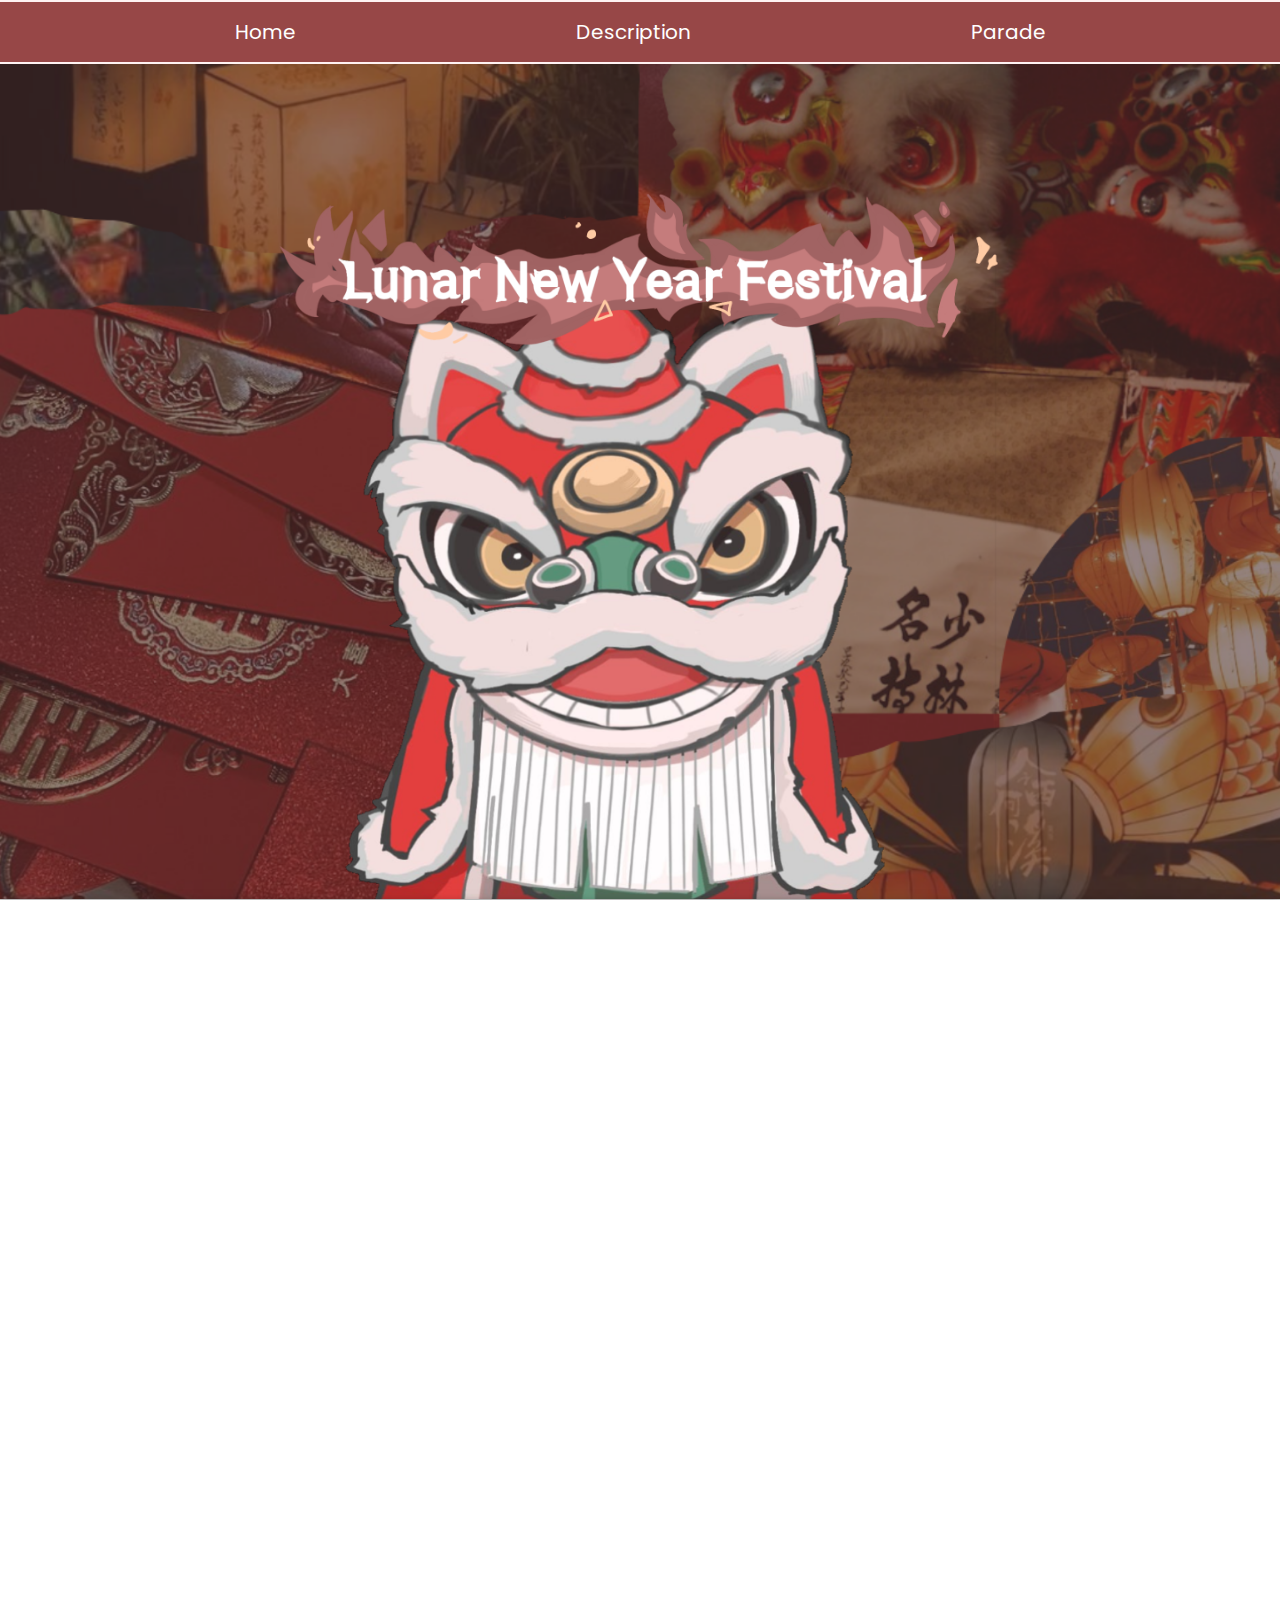
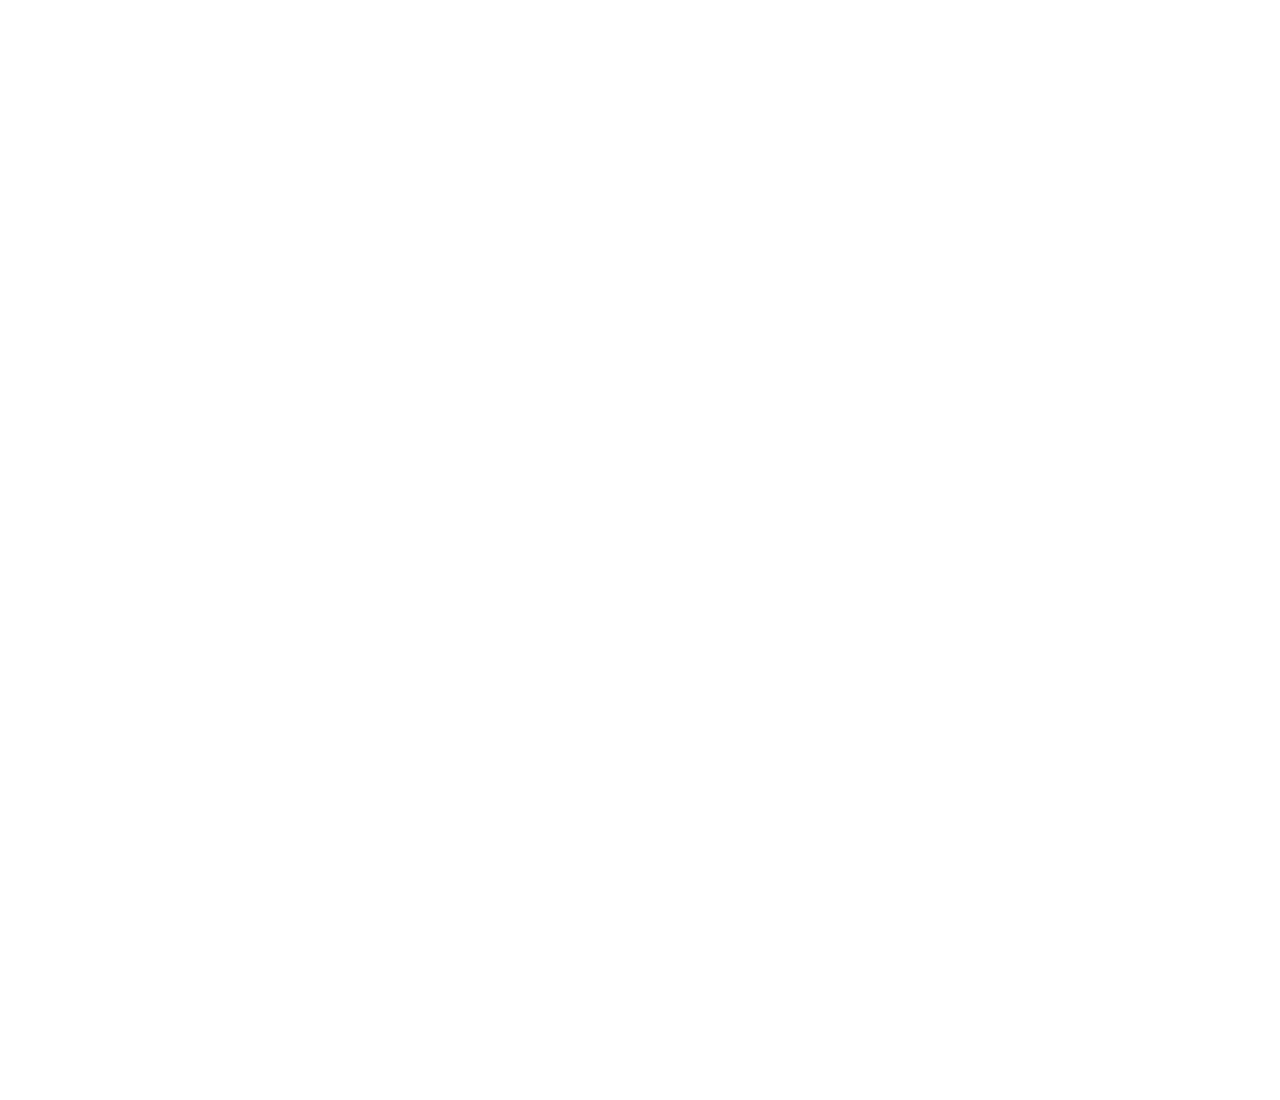
==== commit ba85e37c: "I just have to do the parade part !!" ====
--- a/index.html
+++ b/index.html
@@ -24,16 +24,16 @@
             </ul>
         </nav>
     </header>
-    <section>
+    <div class="slide-section">
         <div class="main a" id="Home">
-            <video src="mp4/motionplaces.com-0045-c009.mp4" muted loop autoplay></video>
             <div class="text">
-                <h1>Lunar New Year Festival</h1>
+                <img src="mp3/text.png" alt="">
             </div>
         </div>
-    </section>
-    <section>
-        <div class="background-section" id="Description">
+    </div>
+    <div class="slide-section">
+         <div class="background-section" id="Description">
+            <div class="shadow-overlay"></div>
             <img src="/mp3/Untitled6_20241118214222.png" alt="a" class="gi" width="100%">
             <div class="slider">
                 <div class="slide">
@@ -50,29 +50,44 @@
                             <h1>The Chinese Zodiacs</h1>
                             <div class="zodiac-container">
                                 <img src="/mp3/Rat.png" alt="Rat" class="zodiac">
+                                <p class="zodiac-description">Rat</p>
                                 <img src="/mp3/ox.png" alt="Ox" class="zodiac">
+                                <p class="zodiac-description">Ox</p>
                                 <img src="/mp3/tiger.png" alt="Tiger" class="zodiac">
+                                <p class="zodiac-description">Tiger</p>
                                 <img src="/mp3/rabbit.png" alt="Rabbit" class="zodiac">
+                                <p class="zodiac-description">Rabbit</p>
                                 <img src="/mp3/Dragon.png" alt="Dragon" class="zodiac">
+                                <p class="zodiac-description">Dragon</p>
                                 <img src="/mp3/snake.png" alt="Snake" class="zodiac">
+                                <p class="zodiac-description">Snake</p>
                                 <img src="/mp3/horse.png" alt="Horse" class="zodiac">
+                                <p class="zodiac-description">Horse</p>
                                 <img src="/mp3/goat.png" alt="Goat" class="zodiac">
+                                <p class="zodiac-description">Goat</p>
                                 <img src="/mp3/monkey.png" alt="Monkey" class="zodiac">
+                                <p class="zodiac-description">Monkey</p>
                                 <img src="/mp3/rooster.png" alt="Rooster" class="zodiac">
+                                <p class="zodiac-description">Rooster</p>
                                 <img src="/mp3/dog.png" alt="Dog" class="zodiac">
+                                <p class="zodiac-description">Dog</p>
                                 <img src="/mp3/pig.png" alt="Pig" class="zodiac">
+                                <p class="zodiac-description">Pig</p>
                             </div>  
                         </div>
                         <div class="sliding" id="slide-3">
                             <h1>How to Celebrate Lunar New Year</h1>
                             <div class="thumbnail">
-                                <img src="/mp3/__opt__aboutcom__coeus__resource.jpg" alt="thumbnail-1" class="Celebret" data-index="0">
-                                <img src="/mp3/dfed0246415c1f8f6f82f1d481fa9300.jpg" alt="thumbnail-2" class="Celebret" data-index="1">
-                                <img src="/mp3/7983c5ac99dc2232ac596c242ae0704f.jpg" alt="thumbnail-3" class="Celebret" data-index="2">
+                                <img src="/mp3/__opt__aboutcom__coeus__resource.jpg" alt="thumbnail-1" class="Celebret " data-index="0" Data-description="We always gather our family together to eat together">
+                                <img src="/mp3/dfed0246415c1f8f6f82f1d481fa9300.jpg" alt="thumbnail-2" class="Celebret" data-index="1" Data-description="This is the best feature of the festival, red pockets ! Remember that inside of the red pockets are money !">
+                                <img src="/mp3/7983c5ac99dc2232ac596c242ae0704f.jpg" alt="thumbnail-3" class="Celebret" data-index="2" Data-description="And of course, You'll play/launch fireworks with your loved ones !">
+                            
                             </div>
                             <div class="main-display">
                                 <img src="/mp3/__opt__aboutcom__coeus__resource.jpg" alt="Eat" class="main-image" id="mainImage">
+                                <p id="imageDescription">We always gather our family together to eat together</p>
                             </div> 
+                            <img src="/mp3/Fire Crackers.png" alt="Fire" class="Right">
                         </div>                       
                     </div>
                     <div class="triangles">
@@ -87,15 +102,14 @@
                 <button class="next">Next</button>              
             </div>
         </div>
-    </section>
-    <section>
+    </div>
+    <div class="slide-section">
         <div class="bg">
             <div class="ending">
                 <p>Thank you for exploring the exciting ways to celebrate Lunar New Year! Now that you've learned about the traditions and customs, why not add your own personal touch? Click on the <a href="parade.html">Parade</a> link in the navigation to start decorating your own parade and make it truly special!</p>
-    
             </div>
         </div>
-    </section>
+    </div>       
 </body>
 
 </html>--- a/style.css
+++ b/style.css
@@ -18,20 +18,24 @@
     border: 0;
     margin: 0;
     padding: 0;
-    /*padding and border are included in the width and height*/
     box-sizing: border-box;
     font-family: 'Poppins', sans-serif;
     scroll-behavior: smooth;
 }
 
+body{
+    justify-content: center; /* Horizontally center */
+    align-items: center;
+}
+
 body, html{
     margin: 0;
-    padding: 0;
-    height: 100%;
+    height: 100%;
+    overflow: hidden;
 }
 
 .a{
-    height: 100vh; /* Full viewport height */
+    height: 100vh; 
     width: 100%;
     display: flex;
     justify-content: center;
@@ -46,7 +50,7 @@
 
 nav{
     position: fixed;
-    background-color: #a54545;
+    background-color: #974747;
     color: white;
     margin: 0;
     padding: 0;
@@ -72,7 +76,6 @@
 
 nav ul li a{
     display: block;
-    /* 15px : top bottom, 20px : left right */
     padding: 15px 140px;
     text-decoration: none;
     color: #fff;
@@ -83,58 +86,60 @@
 }
 
 nav ul li a:hover{
-    background-color: #da7676;
+    background-color: #b15151;
 }
 
 #home{
     background-color: #323a55;
-    z-index: -20;
+    z-index: 1;
     height: 100vh;
 }
 
-
-video{
-    z-index: 1;
-    top: 0;
-    left: 0;
-    width: 100%;
-    height: 100%;
-    object-fit: cover;
-    margin: 0 auto;
-    position: relative;
-    margin-bottom: 0;
-    
-}
-
-
+.main.a{
+    position: relative; 
+    background-image: url('/mp3/bg.png'); 
+    background-size: cover; 
+    background-position: center; 
+    background-repeat: no-repeat;
+    height: 100vh; 
+    display: flex;
+    justify-content: center; 
+    align-items: center; 
+}
 .text{
     justify-content: center;
     align-items: center;
-    top: 48%;
-    position: absolute;
-    z-index: 10;
-    padding-top: 20px;
-    margin-right: 40%;
+    z-index: 2;
+    margin-top: -3%;
+    margin-right: 5%;
     color: #fff;
     letter-spacing: 4px ;
     transition: 0.8s ;
-}
-
-.text h1 {
-    font-size: 48px;
-    font-weight: 800;
-    color: #fff;
-    line-height: 32px;
-
-}
-
-
+
+}
+
+.text img {
+    width: 70%;
+    margin-left: 5%;
+    transition: 0.5;
+}
+
+.shadow-overlay {
+    position: absolute;
+    top: 0;
+    left: 0;
+    width: 100%;
+    height: 100%;
+    background: rgba(0, 0, 0, 0.5); 
+    box-shadow: 0 4px 10px rgba(0, 0, 0, 0.5); 
+}
 
 .background-section{
     position: relative;
+    width: 100%;
     height: 100vh;
-    background-color: #c07878;
-    /* overflow: hidden; */
+    background-color: #a14949;
+
  
 }
 
@@ -157,24 +162,25 @@
 
 .box{
     transition: 0.8s;
-    padding: 20px;
+    padding: 10px;
     width: 70%;
     height: 70vh;
-    transform: translate(0%,29%);
-    display: flex;
+
+    justify-content: center;
+    align-items: center;
     z-index: 20;
-    position: absolute;
-    background: linear-gradient(180deg,#a35b5b,#b96969,#ca7171,#da918f);
-    border-top: 30px solid rgb(223, 114, 114);
-    border-bottom: 30px solid rgb(223, 114, 114);
-    border-left: 15px solid #d46464;
-    border-right: 15px solid #d46464;
+    flex-direction: column;
+    position: absolute;
+    top: 14%;
+    left: 15%;
+    background: linear-gradient(180deg,#7e4a4a,#9b5252,rgb(221, 98, 98),rgb(235, 89, 89));
+    border-top: 30px solid rgb(116, 45, 45);
+    border-bottom: 30px solid rgb(116, 45, 45);
+    border-left: 15px solid rgb(148, 55, 55);
+    border-right: 15px solid rgb(148, 55, 55);
     border-radius: 8px;
     box-sizing: border-box;
     overflow: hidden;
-    
-    /*  */
-    
 }
 
 .box::before {
@@ -188,8 +194,8 @@
 
 .box.end-position {
     width: 70%;
-    height: 80vh;
-    transform: translate(0%, 23%); /* Adjust to your desired position */
+    height: 72vh;
+    transform: translate(0%, 0%); /* Adjust to your desired position */
     transition: transform 0.5s ease;   /* Smooth transition for position change */
 
 }
@@ -197,8 +203,8 @@
 
 .triangles{
     position: relative;
-    top: -50px;
-    margin-left: 19%;
+    top: 22%;
+    margin-left: 49%;
     z-index: 20;
 }
 
@@ -237,29 +243,29 @@
     display: flex;
     position: relative;
     width: 100%;
-    top: 30%;
+    height: 100%;
+    top: 0%;
     transition: transform 0.5s ease;
 }
 
 .slide {
-    flex: 0 0 100%; /* Each slide takes full width */
-    display: flex;
+    flex: 0 0 100%;
+    /* display: flex; */
     justify-content: center;
     align-items: center;
     overflow: hidden;
     transition: opacity 0.5s ease-in-out;
+    height: 100vh;
+    width: 100vw;
+    transform: none;
 }
 
 .sliding {
     height: 100%;
-    width: 100%; /* Adjust this as needed */
-    display: flex;
-    /* padding: 20px;
-    margin: 0;
-    flex-direction: column;
-    align-items: center;
-    justify-content: center; */
+    width: 100%; 
+    display: flex;
     opacity: 0;
+    position: relative;
 }
 
 .sliding img {
@@ -269,17 +275,17 @@
 }
 
 #slide-1 img {
-    width: 50%;
+    width: 30%;
     height: auto;
     margin-left: 30px;
-    margin-top: 25px;
+    transition: 0.5s;
 }
 
 #slide-1 p {
     transition: 0.8s;
-    margin-left: 21vw;
+    margin-left: 25vw;
     margin-right: 60px;
-    margin-top: -38vh;
+    margin-top: 10%;
     position: absolute;
     text-align: center;
     display: inline-block;
@@ -290,9 +296,14 @@
 }
 
 
+#slide-2{
+    width: 100%;
+
+}
+
 #slide-2 h1 {
     position: absolute;
-    top: 0;
+    top: -20px;
     left: 50%;
     margin-top: 10px;
     transform: translateX(-50%); 
@@ -313,9 +324,8 @@
 
 #slide-3 h1 {
     position: absolute;
-    top: 0;
     left: 50%;
-    margin-top: 10px;
+    margin-top: -40px;
     transform: translateX(-50%);  /* This moves it left by 50% of its width */
     z-index: 10; 
 }
@@ -347,11 +357,9 @@
 /* Main image display */
 .main-display {
     width: 100%;
-    margin-top: 60px;
-    flex: 1; /* Take up the remaining space in the container */
-    display: flex; /* Use flexbox to center the image */
-    justify-content: center; /* Center the image horizontally */
-    align-items: center; /* Center the image vertically */
+    margin-top: 20px;
+    flex: 1; 
+    margin-left: 8%;
 }
 
 .main-display img {
@@ -361,9 +369,23 @@
     border: 2px solid #ccc;
     box-shadow: 0 5px 15px rgba(0, 0, 0, 0.2);
 }
+
+.main-display p {
+    margin-top: 20px;
+    font-size: 19px;
+    margin-right: 34%;
+}
+.Right{
+    width: 70%;
+    top: -20px;
+    position: absolute;
+    right: 0;
+    transform: translateX(32%);
+}
+
 /* Active Slide */
 .sliding.active {
-    display: block;
+    display: flex;
     opacity: 1;
 }
 
@@ -374,7 +396,7 @@
 
 .button {
     position: absolute;
-    bottom: 30px;
+    bottom: 60px;
     left: 50%;
     transform: translateX(-50%);
     display: flex;
@@ -397,39 +419,41 @@
     background: #e68c8c;
 }
 
-#slide-2{
-    width: 100%;
-}
-
-.zodiac {
-    width: 100px; /* Image width */
-    height: 100px; /* Image height */
-    object-fit: cover; /* Maintain aspect ratio and cover the container */
-    transition: transform 0.3s ease; /* Hover zoom effect */
-}
 
 .zodiac:hover {
-    transform: scale(1.1); /* Slight zoom effect on hover */
-}
+    transform: scale(1.9); /* Slight zoom effect on hover */
+}
+
 
 /* Container styles (Grid Layout) */
 .zodiac-container {
+    margin-bottom: 0px;
     margin-top: 15px;
-    margin-left: 30px;
+    /* margin-left: 30px; */
     display: grid; /* Use CSS Grid */
-    grid-template-columns: repeat(4, 120px); /* 4 columns, each taking up equal space */
-    column-gap: 170px; /* Horizontal gap between images (left and right) */
-    row-gap: 40px;
-    justify-content: center; /* Center the grid items */
+    grid-template-columns: repeat(8, 110px); 
+    grid-template-rows: repeat(3, 1fr); 
     padding: 20px;
     box-sizing: border-box;
-    width: 100%; /* Ensure container spans the full width */
-}
-
-/* Grid item (image) styles */
+    width: 100%;
+    justify-content: center;
+    text-align: center;
+    align-items: center;
+  
+}
 .zodiac-container img {
-    width: 100%; /* Ensure images take full column width */
-    height: auto; /* Maintain aspect ratio */
+    width: 90%; 
+    height: auto; 
+}
+
+.zodiac-description {
+    justify-content: center;
+    text-align: center;
+    align-items: center;
+    font-size: 23px; /* Adjust font size */
+    margin-top: 20px;
+    margin-left: 0px; /* Add spacing between image and text */
+    color: #000000; /* Optional: Change the color */
 }
 
 .bg{
@@ -439,7 +463,7 @@
     align-items: center;
     font-size: 2em;
     text-align: center;
-    background-color: rgb(99, 76, 76);
+    background-color: rgb(97, 51, 51);
     border-bottom: 1px solid #ccc;
     transition: transform 0.5s ease;
 }
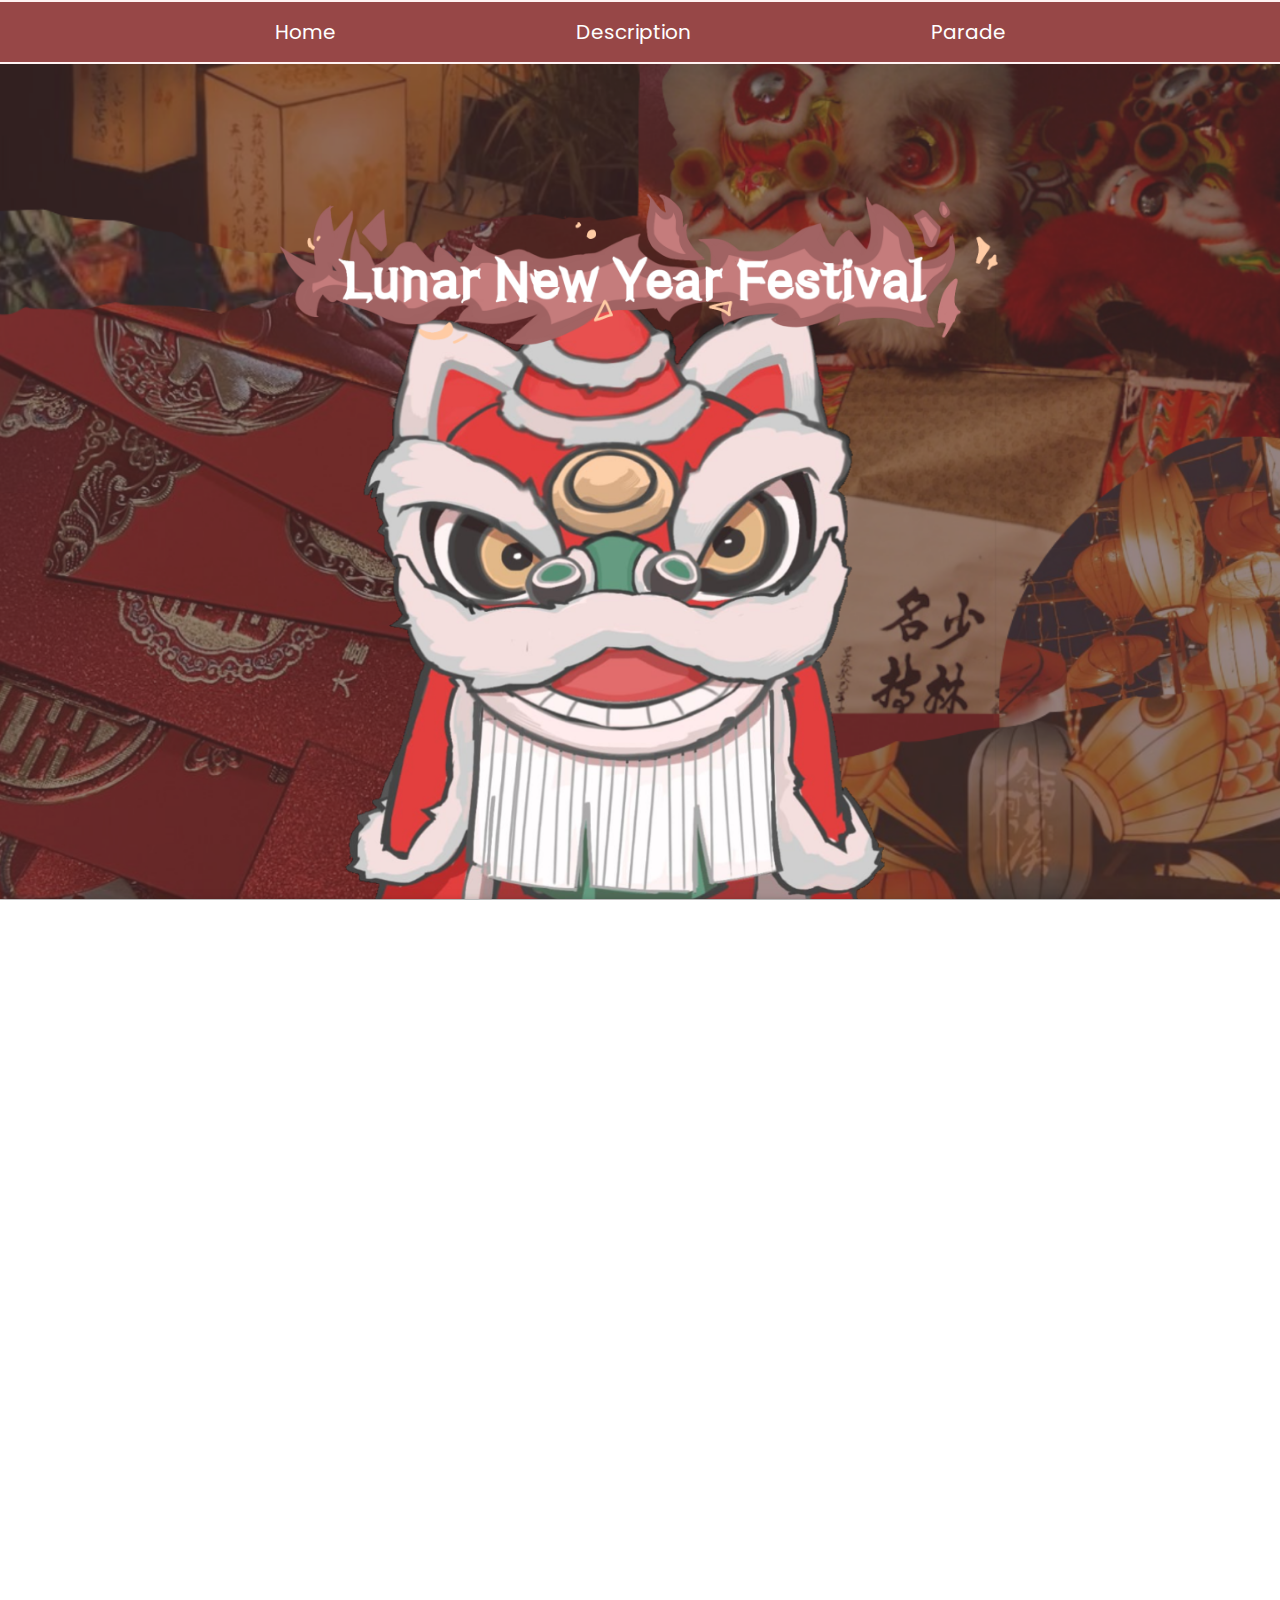
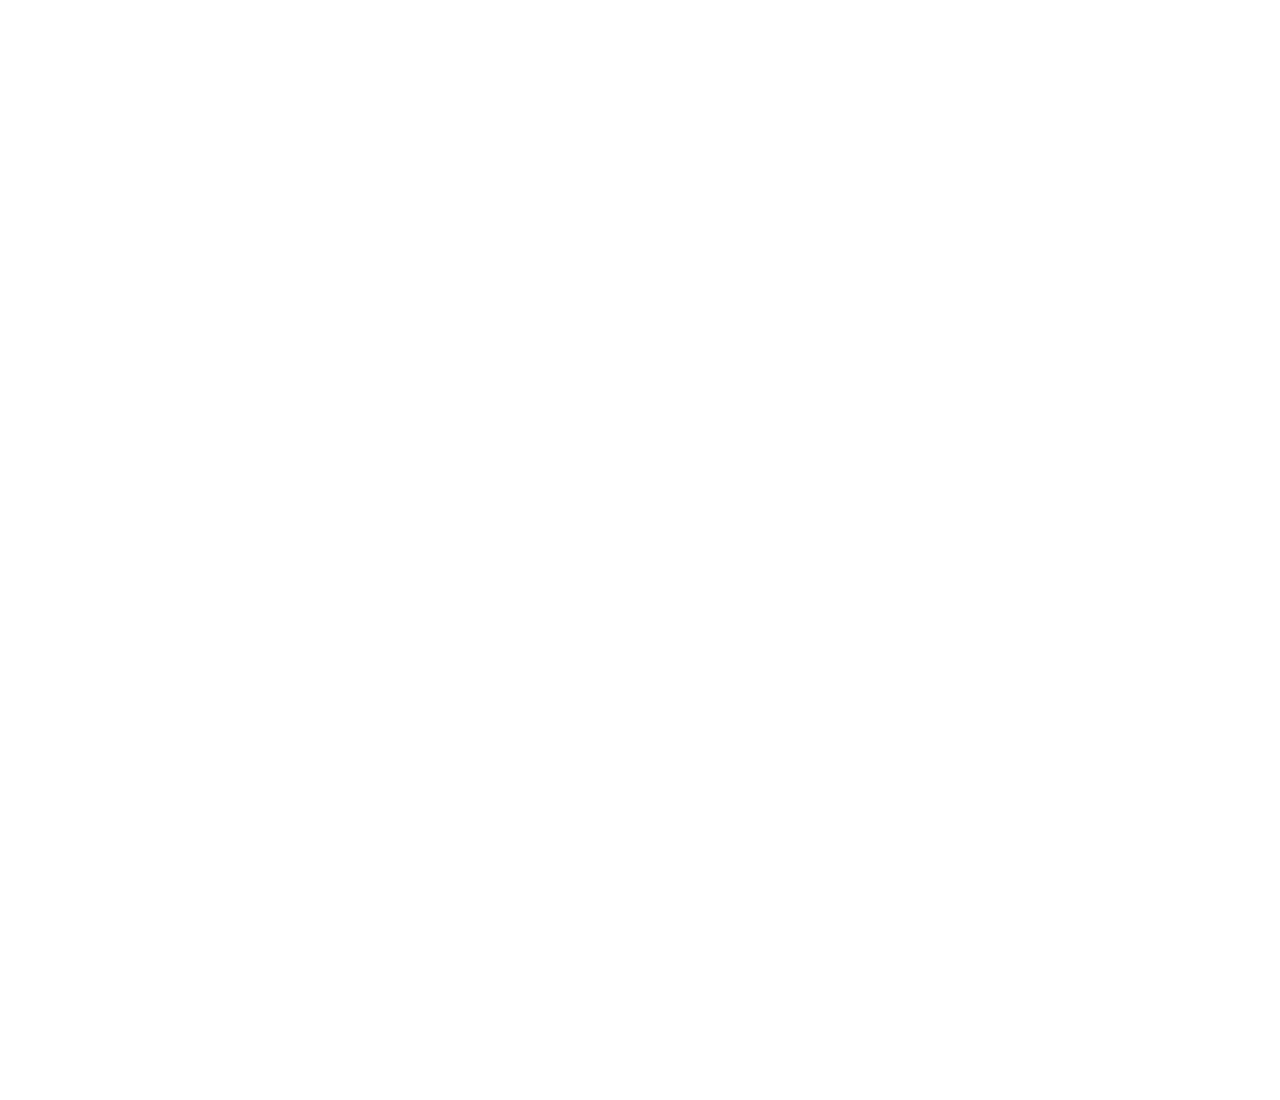
==== commit 9a4ab97b: "i just have to do a little bit more java and design the parade" ====
--- a/index.html
+++ b/index.html
@@ -25,91 +25,101 @@
         </nav>
     </header>
     <div class="slide-section">
-        <div class="main a" id="Home">
-            <div class="text">
-                <img src="mp3/text.png" alt="">
+        <div class="bgSection">
+            <div class="main a" id="Home">
+                <div class="text">
+                    <img src="mp3/text.png" alt="">
+                </div>
             </div>
         </div>
     </div>
     <div class="slide-section">
-         <div class="background-section" id="Description">
-            <div class="shadow-overlay"></div>
-            <img src="/mp3/Untitled6_20241118214222.png" alt="a" class="gi" width="100%">
-            <div class="slider">
-                <div class="slide">
-                    <div class="box">
-                        <div class="sliding" id="slide-1">
-                            <img src="mp3/c4c7138382f6a7d0e5ba7812f8f1c5c2.jpg" alt="a" width="100%">
-                            <p>Lunar New Year is celebrated in East and Southeast Asia it marks the start of the lunar
-                            calendar year, between January 21 and February 20. It's a time where family reunions,
-                            feasting, giving red envelopes for luck, and enjoying parades with dragon and lion dances.
-                            The festival is linked to the Chinese zodiac, and symbolizes renewal, good fortune, and
-                            honoring ancestors.</p>
+        <div class="bgSection">
+            <div class="background-section" id="Description">
+                <div class="shadow-overlay"></div>
+                <img src="/mp3/Untitled6_20241118214222.png" alt="a" class="gi" width="100%">
+                <div class="slider">
+                    <div class="slide">
+                        <div class="box">
+                            <div class="sliding" id="slide-1">
+                                <img src="mp3/c4c7138382f6a7d0e5ba7812f8f1c5c2.jpg" alt="a" width="100%">
+                                <p>Lunar New Year is celebrated in East and Southeast Asia it marks the start of the lunar
+                                calendar year, between January 21 and February 20. It's a time where family reunions,
+                                feasting, giving red envelopes for luck, and enjoying parades with dragon and lion dances.
+                                The festival is linked to the Chinese zodiac, and symbolizes renewal, good fortune, and
+                                honoring ancestors.</p>
+                            </div>
+                            <div class="sliding" id="slide-2">
+                                <h1>The Chinese Zodiacs</h1>
+                                <div class="zodiac-container">
+                                    <img src="/mp3/Rat.png" alt="Rat" class="zodiac">
+                                    <p class="zodiac-description">Rat</p>
+                                    <img src="/mp3/ox.png" alt="Ox" class="zodiac">
+                                    <p class="zodiac-description">Ox</p>
+                                    <img src="/mp3/tiger.png" alt="Tiger" class="zodiac">
+                                    <p class="zodiac-description">Tiger</p>
+                                    <img src="/mp3/rabbit.png" alt="Rabbit" class="zodiac">
+                                    <p class="zodiac-description">Rabbit</p>
+                                    <img src="/mp3/Dragon.png" alt="Dragon" class="zodiac">
+                                    <p class="zodiac-description">Dragon</p>
+                                    <img src="/mp3/snake.png" alt="Snake" class="zodiac">
+                                    <p class="zodiac-description">Snake</p>
+                                    <img src="/mp3/horse.png" alt="Horse" class="zodiac">
+                                    <p class="zodiac-description">Horse</p>
+                                    <img src="/mp3/goat.png" alt="Goat" class="zodiac">
+                                    <p class="zodiac-description">Goat</p>
+                                    <img src="/mp3/monkey.png" alt="Monkey" class="zodiac">
+                                    <p class="zodiac-description">Monkey</p>
+                                    <img src="/mp3/rooster.png" alt="Rooster" class="zodiac">
+                                    <p class="zodiac-description">Rooster</p>
+                                    <img src="/mp3/dog.png" alt="Dog" class="zodiac">
+                                    <p class="zodiac-description">Dog</p>
+                                    <img src="/mp3/pig.png" alt="Pig" class="zodiac">
+                                    <p class="zodiac-description">Pig</p>
+                                </div>  
+                            </div>
+                            <div class="sliding" id="slide-3">
+                                <h1>How to Celebrate Lunar New Year</h1>
+                                <div class="thumbnail">
+                                    <img src="/mp3/__opt__aboutcom__coeus__resource.jpg" alt="thumbnail-1" class="Celebret " data-index="0" Data-description="We always gather our family together to eat together">
+                                    <img src="/mp3/dfed0246415c1f8f6f82f1d481fa9300.jpg" alt="thumbnail-2" class="Celebret" data-index="1" Data-description="This is the best feature of the festival, red pockets ! Remember that inside of the red pockets are money !">
+                                    <img src="/mp3/7983c5ac99dc2232ac596c242ae0704f.jpg" alt="thumbnail-3" class="Celebret" data-index="2" Data-description="And of course, You'll play/launch fireworks with your loved ones !">
+                                
+                                </div>
+                                <div class="main-display">
+                                    <img src="/mp3/__opt__aboutcom__coeus__resource.jpg" alt="Eat" class="main-image" id="mainImage">
+                                    <p id="imageDescription">We always gather our family together to eat together</p>
+                                </div> 
+                                <img src="/mp3/Fire Crackers.png" alt="Fire" class="Right">
+                            </div>                       
                         </div>
-                        <div class="sliding" id="slide-2">
-                            <h1>The Chinese Zodiacs</h1>
-                            <div class="zodiac-container">
-                                <img src="/mp3/Rat.png" alt="Rat" class="zodiac">
-                                <p class="zodiac-description">Rat</p>
-                                <img src="/mp3/ox.png" alt="Ox" class="zodiac">
-                                <p class="zodiac-description">Ox</p>
-                                <img src="/mp3/tiger.png" alt="Tiger" class="zodiac">
-                                <p class="zodiac-description">Tiger</p>
-                                <img src="/mp3/rabbit.png" alt="Rabbit" class="zodiac">
-                                <p class="zodiac-description">Rabbit</p>
-                                <img src="/mp3/Dragon.png" alt="Dragon" class="zodiac">
-                                <p class="zodiac-description">Dragon</p>
-                                <img src="/mp3/snake.png" alt="Snake" class="zodiac">
-                                <p class="zodiac-description">Snake</p>
-                                <img src="/mp3/horse.png" alt="Horse" class="zodiac">
-                                <p class="zodiac-description">Horse</p>
-                                <img src="/mp3/goat.png" alt="Goat" class="zodiac">
-                                <p class="zodiac-description">Goat</p>
-                                <img src="/mp3/monkey.png" alt="Monkey" class="zodiac">
-                                <p class="zodiac-description">Monkey</p>
-                                <img src="/mp3/rooster.png" alt="Rooster" class="zodiac">
-                                <p class="zodiac-description">Rooster</p>
-                                <img src="/mp3/dog.png" alt="Dog" class="zodiac">
-                                <p class="zodiac-description">Dog</p>
-                                <img src="/mp3/pig.png" alt="Pig" class="zodiac">
-                                <p class="zodiac-description">Pig</p>
-                            </div>  
+                        <div class="triangles">
+                            <div class="triangle"></div>
+                            <div class="triangle2"></div>
+                            <div class="triangle3"></div>
                         </div>
-                        <div class="sliding" id="slide-3">
-                            <h1>How to Celebrate Lunar New Year</h1>
-                            <div class="thumbnail">
-                                <img src="/mp3/__opt__aboutcom__coeus__resource.jpg" alt="thumbnail-1" class="Celebret " data-index="0" Data-description="We always gather our family together to eat together">
-                                <img src="/mp3/dfed0246415c1f8f6f82f1d481fa9300.jpg" alt="thumbnail-2" class="Celebret" data-index="1" Data-description="This is the best feature of the festival, red pockets ! Remember that inside of the red pockets are money !">
-                                <img src="/mp3/7983c5ac99dc2232ac596c242ae0704f.jpg" alt="thumbnail-3" class="Celebret" data-index="2" Data-description="And of course, You'll play/launch fireworks with your loved ones !">
-                            
-                            </div>
-                            <div class="main-display">
-                                <img src="/mp3/__opt__aboutcom__coeus__resource.jpg" alt="Eat" class="main-image" id="mainImage">
-                                <p id="imageDescription">We always gather our family together to eat together</p>
-                            </div> 
-                            <img src="/mp3/Fire Crackers.png" alt="Fire" class="Right">
-                        </div>                       
-                    </div>
-                    <div class="triangles">
-                        <div class="triangle"></div>
-                        <div class="triangle2"></div>
-                        <div class="triangle3"></div>
                     </div>
                 </div>
+                <div class="button">
+                    <button class="prev">Previous</button>
+                    <button class="next">Next</button>              
+                </div>
             </div>
-            <div class="button">
-                <button class="prev">Previous</button>
-                <button class="next">Next</button>              
+         </div>
+    </div>
+    <div class="slide-section">
+        <div class="bgSection">
+            <div class="bg">
+                <div class="flowers">
+                    <img src="mp3/flower 1.png" alt="Flower" class="end-img one">
+                    <img src="mp3/flower 2.png" alt="Flower" class="end-img two">
+                </div>
+                <div class="ending">
+                    <p>Thank you for exploring the exciting ways to celebrate Lunar New Year! Now that you've learned about the traditions and customs, why not add your own personal touch? Click on the <a href="parade.html">Parade</a> link in the navigation to start decorating your own parade and make it truly special!</p>
+                </div>
             </div>
         </div>
-    </div>
-    <div class="slide-section">
-        <div class="bg">
-            <div class="ending">
-                <p>Thank you for exploring the exciting ways to celebrate Lunar New Year! Now that you've learned about the traditions and customs, why not add your own personal touch? Click on the <a href="parade.html">Parade</a> link in the navigation to start decorating your own parade and make it truly special!</p>
-            </div>
-        </div>
-    </div>       
+    </div>  
 </body>
 
 </html>--- a/style.css
+++ b/style.css
@@ -76,7 +76,7 @@
 
 nav ul li a{
     display: block;
-    padding: 15px 140px;
+    padding: 15px 120px;
     text-decoration: none;
     color: #fff;
     transition: background-color 0.3s, color 0.3s;
@@ -231,7 +231,7 @@
 
 .triangle3{
     margin-top: -23px;
-    margin-left: 21vw;
+    margin-left: 20vw;
     width: 0;
     height: 0;
     border-left: 20px solid transparent;
@@ -450,10 +450,9 @@
     justify-content: center;
     text-align: center;
     align-items: center;
-    font-size: 23px; /* Adjust font size */
-    margin-top: 20px;
-    margin-left: 0px; /* Add spacing between image and text */
-    color: #000000; /* Optional: Change the color */
+    font-size: 23px;
+    margin-left: 0px;
+    color: #ffffff;
 }
 
 .bg{
@@ -466,6 +465,42 @@
     background-color: rgb(97, 51, 51);
     border-bottom: 1px solid #ccc;
     transition: transform 0.5s ease;
+    position: relative;
+}
+
+.flowers{
+    position: absolute;
+    top: 0;
+    left: 0;
+    width: 100%;
+    height: 100%;
+    overflow: hidden;
+    text-align: center;
+    z-index: 0;
+}
+
+.end-img{
+    position: absolute;
+    top: 0;
+    left: 0;
+    width: 100%;
+    height: 100%;
+    object-fit: cover;
+    opacity: 0.5;
+    z-index: 1;
+}
+
+.end-img .one{
+    transition: 0.5s;
+}
+
+.end-img .two{
+    transition: 0.8s;
+
+}
+
+.ending{
+    z-index: 2;
 }
 
 .ending p {
@@ -488,4 +523,8 @@
     to{
         background-position: 400px;
     }
+}
+
+.bgSection.animate{
+    transition: transform 0.2s ;
 }